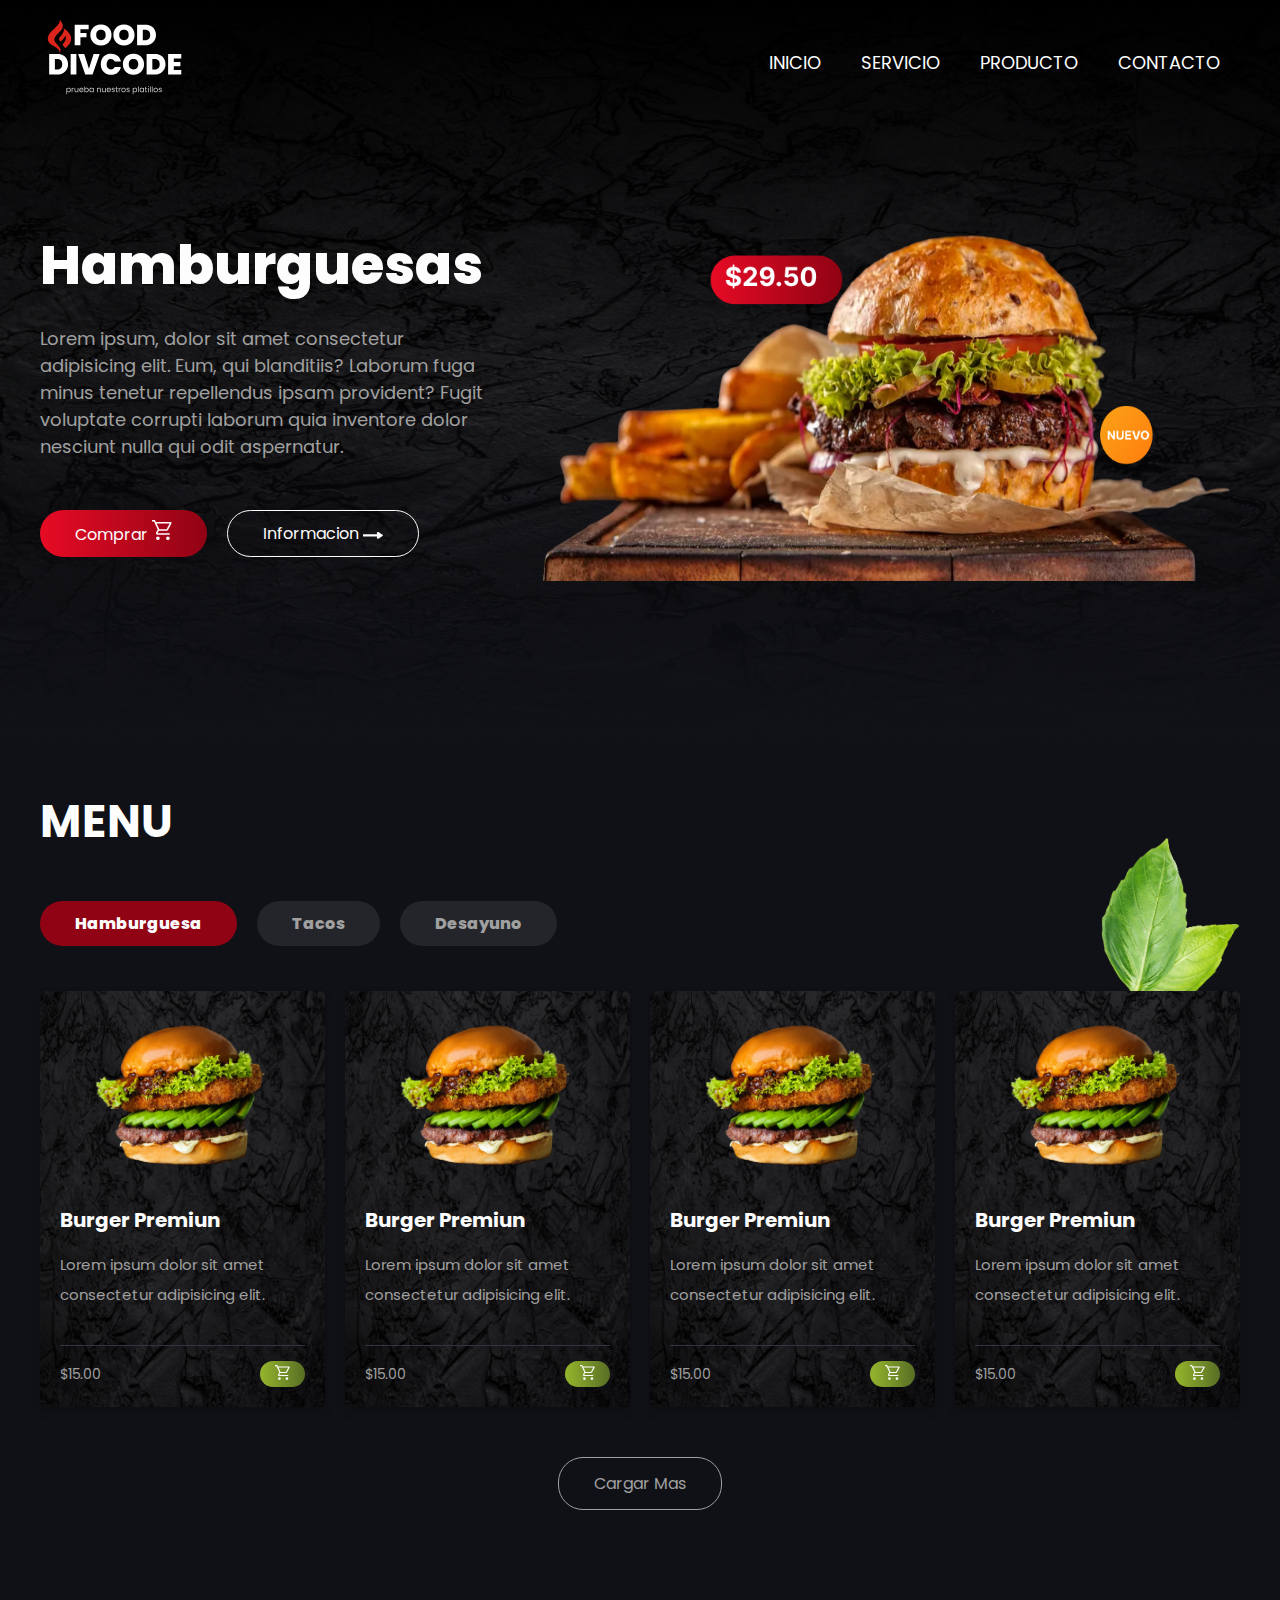
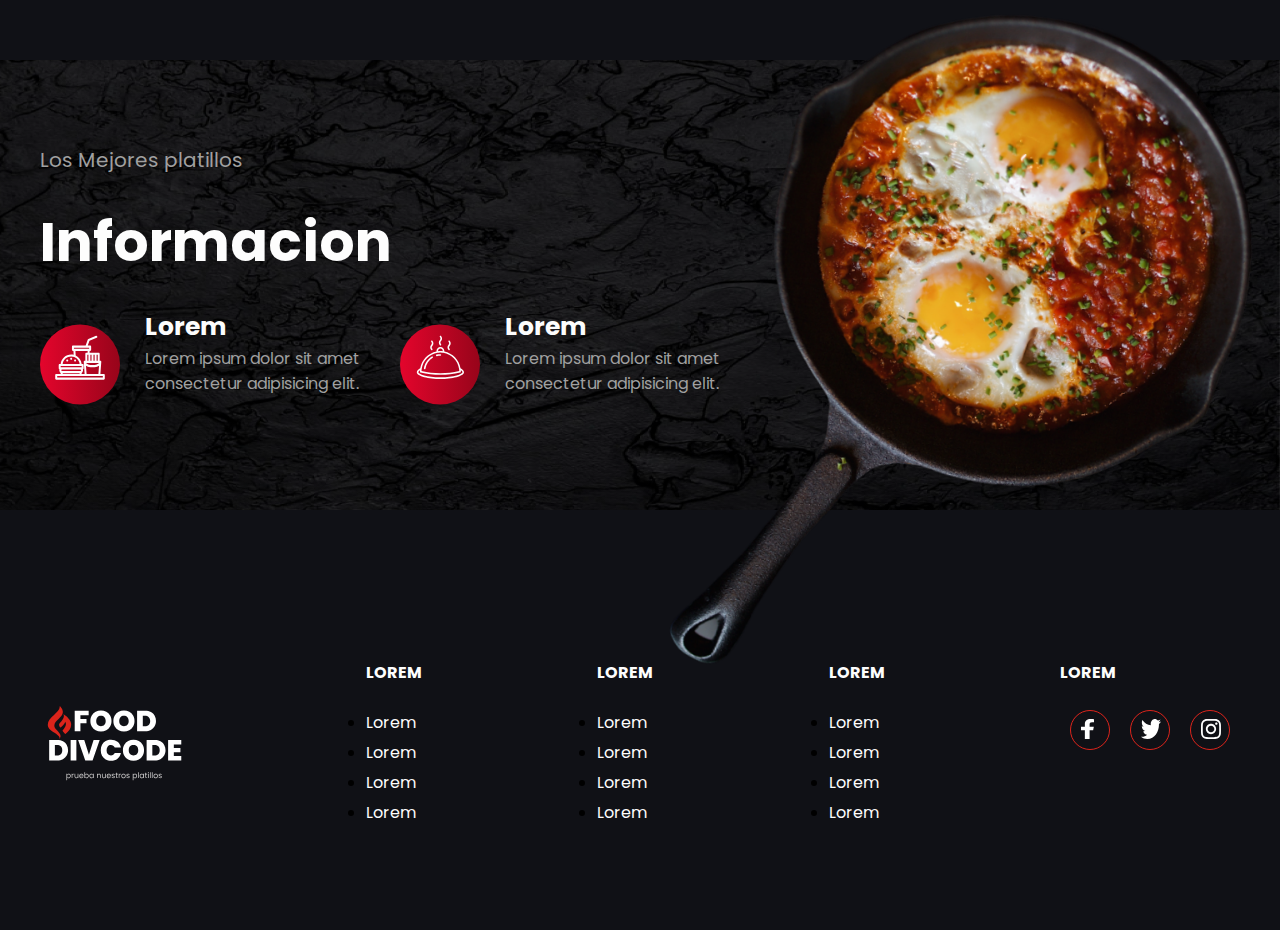
==== index.html @ dce953cc "Version Base" ====
<!DOCTYPE html>
<html lang="en">
  <head>
    <meta charset="UTF-8" />
    <meta name="viewport" content="width=device-width, initial-scale=1.0" />
    <title>Pagina de Ventas</title>
    <link rel="stylesheet" href="styles.css" />
  </head>
  <body>
    <header>
      <div class="menu container">
        <a href="#"
          ><img src="images/images/logo.svg" class="logo" calt=""
        /></a>
        <input type="checkbox" id="menu" />
        <label for="menu"
          ><img src="images/images/menu.png" class="menu-icono" alt=""
        /></label>
        <nav class="navbar">
          <ul>
            <li><a href="#"> Inicio </a></li>
            <li><a href="#"> Servicio </a></li>
            <li><a href="#"> Producto </a></li>
            <li><a href="#"> Contacto </a></li>
          </ul>
        </nav>
      </div>

      <div class="header-content container">
        <div class="header-txt">
          <h1>Hamburguesas</h1>
          <p>
            Lorem ipsum, dolor sit amet consectetur adipisicing elit. Eum, qui
            blanditiis? Laborum fuga minus tenetur repellendus ipsam provident?
            Fugit voluptate corrupti laborum quia inventore dolor nesciunt nulla
            qui odit aspernatur.
          </p>
          <div class="botones">
            <a href="#" class="btn-1"
              >Comprar <img class="icon" src="images/images/car.svg" alt="icon"
            /></a>
            <a href="#" class="btn-2">
              Informacion
              <img class="icon" src="images/images/arrow.svg" alt="icon"
            /></a>
          </div>
        </div>

        <div class="header-img">
          <img src="images/images/img-1.png" class="hamburger" alt="" />
        </div>
      </div>
    </header>

    <main class="product-menu">
      <div class="container">
        <div class="product">
          <h2 class="title">Menu</h2>
          <img class="hoja" src="images/images/hoja.png" alt="" />
        </div>

        <div class="menu-nav">
          <div id="pro1" class="tab active">Hamburguesa</div>
          <div id="pro2" class="tab">Tacos</div>
          <div id="pro3" class="tab">Desayuno</div>
        </div>

        <div class="pro1 tab-content">
          <div class="box-container-1">
            <div class="box-1">
              <div class="image">
                <img src="images/images/hambuerger.png" alt="" />
              </div>
              <div class="content">
                <h3>Burger Premiun</h3>
                <p>Lorem ipsum dolor sit amet consectetur adipisicing elit.</p>
                <div class="icons">
                  <span class="price">$15.00</span>
                  <span class="buy"
                    ><img src="images/images/car.svg" alt=""
                  /></span>
                </div>
              </div>
            </div>

            <div class="box-1">
              <div class="image">
                <img src="images/images/hambuerger.png" alt="" />
              </div>
              <div class="content">
                <h3>Burger Premiun</h3>
                <p>Lorem ipsum dolor sit amet consectetur adipisicing elit.</p>
                <div class="icons">
                  <span class="price">$15.00</span>
                  <span class="buy"
                    ><img src="images/images/car.svg" alt=""
                  /></span>
                </div>
              </div>
            </div>

            <div class="box-1">
              <div class="image">
                <img src="images/images/hambuerger.png" alt="" />
              </div>
              <div class="content">
                <h3>Burger Premiun</h3>
                <p>Lorem ipsum dolor sit amet consectetur adipisicing elit.</p>
                <div class="icons">
                  <span class="price">$15.00</span>
                  <span class="buy"
                    ><img src="images/images/car.svg" alt=""
                  /></span>
                </div>
              </div>
            </div>

            <div class="box-1">
              <div class="image">
                <img src="images/images/hambuerger.png" alt="" />
              </div>
              <div class="content">
                <h3>Burger Premiun</h3>
                <p>Lorem ipsum dolor sit amet consectetur adipisicing elit.</p>
                <div class="icons">
                  <span class="price">$15.00</span>
                  <span class="buy"
                    ><img src="images/images/car.svg" alt=""
                  /></span>
                </div>
              </div>
            </div>

            <div class="box-1">
              <div class="image">
                <img src="images/images/hambuerger.png" alt="" />
              </div>
              <div class="content">
                <h3>Burger Premiun</h3>
                <p>Lorem ipsum dolor sit amet consectetur adipisicing elit.</p>
                <div class="icons">
                  <span class="price">$15.00</span>
                  <span class="buy"
                    ><img src="images/images/car.svg" alt=""
                  /></span>
                </div>
              </div>
            </div>

            <div class="box-1">
              <div class="image">
                <img src="images/images/hambuerger.png" alt="" />
              </div>
              <div class="content">
                <h3>Burger Premiun</h3>
                <p>Lorem ipsum dolor sit amet consectetur adipisicing elit.</p>
                <div class="icons">
                  <span class="price">$15.00</span>
                  <span class="buy"
                    ><img src="images/images/car.svg" alt=""
                  /></span>
                </div>
              </div>
            </div>

            <div class="box-1">
              <div class="image">
                <img src="images/images/hambuerger.png" alt="" />
              </div>
              <div class="content">
                <h3>Burger Premiun</h3>
                <p>Lorem ipsum dolor sit amet consectetur adipisicing elit.</p>
                <div class="icons">
                  <span class="price">$15.00</span>
                  <span class="buy"
                    ><img src="images/images/car.svg" alt=""
                  /></span>
                </div>
              </div>
            </div>

            <div class="box-1">
              <div class="image">
                <img src="images/images/hambuerger.png" alt="" />
              </div>
              <div class="content">
                <h3>Burger Premiun</h3>
                <p>Lorem ipsum dolor sit amet consectetur adipisicing elit.</p>
                <div class="icons">
                  <span class="price">$15.00</span>
                  <span class="buy"
                    ><img src="images/images/car.svg" alt=""
                  /></span>
                </div>
              </div>
            </div>

            <div class="box-1">
              <div class="image">
                <img src="images/images/hambuerger.png" alt="" />
              </div>
              <div class="content">
                <h3>Burger Premiun</h3>
                <p>Lorem ipsum dolor sit amet consectetur adipisicing elit.</p>
                <div class="icons">
                  <span class="price">$15.00</span>
                  <span class="buy"
                    ><img src="images/images/car.svg" alt=""
                  /></span>
                </div>
              </div>
            </div>
          </div>

          <center>
            <div class="load-more" id="load-more-1">Cargar Mas</div>
          </center>
        </div>

        <div class="pro2 tab-content">
          <div class="box-container-2">
            <div class="box-2">
              <div class="image">
                <img src="images/images/hambuerger1.png" alt="" />
              </div>
              <div class="content">
                <h3>Burger</h3>
                <p>Lorem ipsum dolor sit amet consectetur adipisicing elit.</p>
                <div class="icons">
                  <span class="price">$15.00</span>
                  <span class="buy"
                    ><img src="images/images/car.svg" alt=""
                  /></span>
                </div>
              </div>
            </div>

            <div class="box-2">
              <div class="image">
                <img src="images/images/hambuerger1.png" alt="" />
              </div>
              <div class="content">
                <h3>Burger</h3>
                <p>Lorem ipsum dolor sit amet consectetur adipisicing elit.</p>
                <div class="icons">
                  <span class="price">$15.00</span>
                  <span class="buy"
                    ><img src="images/images/car.svg" alt=""
                  /></span>
                </div>
              </div>
            </div>

            <div class="box-2">
              <div class="image">
                <img src="images/images/hambuerger1.png" alt="" />
              </div>
              <div class="content">
                <h3>Burger</h3>
                <p>Lorem ipsum dolor sit amet consectetur adipisicing elit.</p>
                <div class="icons">
                  <span class="price">$15.00</span>
                  <span class="buy"
                    ><img src="images/images/car.svg" alt=""
                  /></span>
                </div>
              </div>
            </div>

            <div class="box-2">
              <div class="image">
                <img src="images/images/hambuerger1.png" alt="" />
              </div>
              <div class="content">
                <h3>Burger</h3>
                <p>Lorem ipsum dolor sit amet consectetur adipisicing elit.</p>
                <div class="icons">
                  <span class="price">$15.00</span>
                  <span class="buy"
                    ><img src="images/images/car.svg" alt=""
                  /></span>
                </div>
              </div>
            </div>

            <div class="box-2">
              <div class="image">
                <img src="images/images/hambuerger1.png" alt="" />
              </div>
              <div class="content">
                <h3>Burger</h3>
                <p>Lorem ipsum dolor sit amet consectetur adipisicing elit.</p>
                <div class="icons">
                  <span class="price">$15.00</span>
                  <span class="buy"
                    ><img src="images/images/car.svg" alt=""
                  /></span>
                </div>
              </div>
            </div>

            <div class="box-2">
              <div class="image">
                <img src="images/images/hambuerger1.png" alt="" />
              </div>
              <div class="content">
                <h3>Burger</h3>
                <p>Lorem ipsum dolor sit amet consectetur adipisicing elit.</p>
                <div class="icons">
                  <span class="price">$15.00</span>
                  <span class="buy"
                    ><img src="images/images/car.svg" alt=""
                  /></span>
                </div>
              </div>
            </div>

            <div class="box-2">
              <div class="image">
                <img src="images/images/hambuerger1.png" alt="" />
              </div>
              <div class="content">
                <h3>Burger</h3>
                <p>Lorem ipsum dolor sit amet consectetur adipisicing elit.</p>
                <div class="icons">
                  <span class="price">$15.00</span>
                  <span class="buy"
                    ><img src="images/images/car.svg" alt=""
                  /></span>
                </div>
              </div>
            </div>

            <div class="box-2">
              <div class="image">
                <img src="images/images/hambuerger1.png" alt="" />
              </div>
              <div class="content">
                <h3>Burger</h3>
                <p>Lorem ipsum dolor sit amet consectetur adipisicing elit.</p>
                <div class="icons">
                  <span class="price">$15.00</span>
                  <span class="buy"
                    ><img src="images/images/car.svg" alt=""
                  /></span>
                </div>
              </div>
            </div>

            <div class="box-2">
              <div class="image">
                <img src="images/images/hambuerger1.png" alt="" />
              </div>
              <div class="content">
                <h3>Burger</h3>
                <p>Lorem ipsum dolor sit amet consectetur adipisicing elit.</p>
                <div class="icons">
                  <span class="price">$15.00</span>
                  <span class="buy"
                    ><img src="images/images/car.svg" alt=""
                  /></span>
                </div>
              </div>
            </div>
          </div>
          <center>
            <div class="load-more" id="load-more-2">Cargar Mas</div>
          </center>
        </div>

        <div class="pro3 tab-content">
          <div class="box-container-3">
            <div class="box-3">
              <div class="image">
                <img src="images/images/hamburger2.png" alt="" />
              </div>
              <div class="content">
                <h3>Burger</h3>
                <p>Lorem ipsum dolor sit amet consectetur adipisicing elit.</p>
                <div class="icons">
                  <span class="price">$15.00</span>
                  <span class="buy"
                    ><img src="images/images/car.svg" alt=""
                  /></span>
                </div>
              </div>
            </div>

            <div class="box-3">
              <div class="image">
                <img src="images/images/hamburger2.png" alt="" />
              </div>
              <div class="content">
                <h3>Burger</h3>
                <p>Lorem ipsum dolor sit amet consectetur adipisicing elit.</p>
                <div class="icons">
                  <span class="price">$15.00</span>
                  <span class="buy"
                    ><img src="images/images/car.svg" alt=""
                  /></span>
                </div>
              </div>
            </div>

            <div class="box-3">
              <div class="image">
                <img src="images/images/hamburger2.png" alt="" />
              </div>
              <div class="content">
                <h3>Burger</h3>
                <p>Lorem ipsum dolor sit amet consectetur adipisicing elit.</p>
                <div class="icons">
                  <span class="price">$15.00</span>
                  <span class="buy"
                    ><img src="images/images/car.svg" alt=""
                  /></span>
                </div>
              </div>
            </div>

            <div class="box-3">
              <div class="image">
                <img src="images/images/hamburger2.png" alt="" />
              </div>
              <div class="content">
                <h3>Burger</h3>
                <p>Lorem ipsum dolor sit amet consectetur adipisicing elit.</p>
                <div class="icons">
                  <span class="price">$15.00</span>
                  <span class="buy"
                    ><img src="images/images/car.svg" alt=""
                  /></span>
                </div>
              </div>
            </div>

            <div class="box-3">
              <div class="image">
                <img src="images/images/hamburger2.png" alt="" />
              </div>
              <div class="content">
                <h3>Burger</h3>
                <p>Lorem ipsum dolor sit amet consectetur adipisicing elit.</p>
                <div class="icons">
                  <span class="price">$15.00</span>
                  <span class="buy"
                    ><img src="images/images/car.svg" alt=""
                  /></span>
                </div>
              </div>
            </div>

            <div class="box-3">
              <div class="image">
                <img src="images/images/hamburger2.png" alt="" />
              </div>
              <div class="content">
                <h3>Burger</h3>
                <p>Lorem ipsum dolor sit amet consectetur adipisicing elit.</p>
                <div class="icons">
                  <span class="price">$15.00</span>
                  <span class="buy"
                    ><img src="images/images/car.svg" alt=""
                  /></span>
                </div>
              </div>
            </div>

            <div class="box-3">
              <div class="image">
                <img src="images/images/hamburger2.png" alt="" />
              </div>
              <div class="content">
                <h3>Burger</h3>
                <p>Lorem ipsum dolor sit amet consectetur adipisicing elit.</p>
                <div class="icons">
                  <span class="price">$15.00</span>
                  <span class="buy"
                    ><img src="images/images/car.svg" alt=""
                  /></span>
                </div>
              </div>
            </div>

            <div class="box-3">
              <div class="image">
                <img src="images/images/hamburger2.png" alt="" />
              </div>
              <div class="content">
                <h3>Burger</h3>
                <p>Lorem ipsum dolor sit amet consectetur adipisicing elit.</p>
                <div class="icons">
                  <span class="price">$15.00</span>
                  <span class="buy"
                    ><img src="images/images/car.svg" alt=""
                  /></span>
                </div>
              </div>
            </div>

            <div class="box-3">
              <div class="image">
                <img src="images/images/hamburger2.png" alt="" />
              </div>
              <div class="content">
                <h3>Burger</h3>
                <p>Lorem ipsum dolor sit amet consectetur adipisicing elit.</p>
                <div class="icons">
                  <span class="price">$15.00</span>
                  <span class="buy"
                    ><img src="images/images/car.svg" alt=""
                  /></span>
                </div>
              </div>
            </div>
          </div>
          <center>
            <div class="load-more" id="load-more-3">Cargar Mas</div>
          </center>
        </div>
      </div>
    </main>

    <section class="info">
      <div class="info-content container">
        <div class="info-txt">
          <p>Los Mejores platillos</p>
          <h2>Informacion</h2>

          <div class="info-sec">
            <div class="info-1">
              <img src="images/images/f1.svg" alt="" />
              <div class="info-2">
                <h3>Lorem</h3>
                <p>Lorem ipsum dolor sit amet consectetur adipisicing elit.</p>
              </div>
            </div>

            <div class="info-1">
              <img src="images/images/f2.svg" alt="" />
              <div class="info-2">
                <h3>Lorem</h3>
                <p>Lorem ipsum dolor sit amet consectetur adipisicing elit.</p>
              </div>
            </div>
          </div>
        </div>

        <div class="info-img">
          <img src="images/images/info.png" alt="" />
        </div>
      </div>
    </section>

    <footer class="footer container">
      <img class="logo-2" src="images/images/logo.svg" alt="" />
      <div class="links">
        <h4>lorem</h4>
        <ul>
          <li><a href="#">Lorem</a></li>
          <li><a href="#">Lorem</a></li>
          <li><a href="#">Lorem</a></li>
          <li><a href="#">Lorem</a></li>
        </ul>
      </div>
      <div class="links">
        <h4>lorem</h4>
        <ul>
          <li><a href="#">Lorem</a></li>
          <li><a href="#">Lorem</a></li>
          <li><a href="#">Lorem</a></li>
          <li><a href="#">Lorem</a></li>
        </ul>
      </div>
      <div class="links">
        <h4>lorem</h4>
        <ul>
          <li><a href="#">Lorem</a></li>
          <li><a href="#">Lorem</a></li>
          <li><a href="#">Lorem</a></li>
          <li><a href="#">Lorem</a></li>
        </ul>
      </div>
      <div class="links">
        <h4>lorem</h4>
        <div class="socials">
          <a href="#">
            <div class="social">
              <img src="images/images/s1.svg" alt="" />
            </div>
          </a>
          <a href="#">
            <div class="social">
              <img src="images/images/s2.svg" alt="" />
            </div>
          </a>
          <a href="#">
            <div class="social">
              <img src="images/images/s3.svg" alt="" />
            </div>
          </a>
        </div>
      </div>
    </footer>

    <script src="script.js"></script>
  </body>
</html>
---- styles.css ----
@import url("https://fonts.googleapis.com/css2?family=Poppins:wght@400;500;600;700;800&display=swap");

* {
  margin: 0;
  padding: 0;
  box-sizing: border-box;
  text-decoration: none;
}

body {
  font-family: "Poppins", sans-serif;
  background-color: #101116;
}

header {
  background-image: url(images/images/bg.jpg);
  background-position: center center;
  background-repeat: no-repeat;
  background-size: cover;
}

.container {
  max-width: 1200px;
  margin: 0 auto;
}
.menu {
  position: absolute;
  top: 20px;
  left: 0;
  right: 0;
  display: flex;
  align-items: center;
  justify-content: space-between;
  z-index: 1000;
}
.logo {
  width: 150px;
}
.menu .navbar ul {
  list-style: none;
}
.menu .navbar ul li {
  position: relative;
  float: left;
}
.menu .navbar ul li a {
  font-size: 18px;
  padding: 20px;
  color: #fdfdfd;
  display: block;
  text-transform: uppercase;
}
.menu .navbar ul li a:hover {
  color: #e70b25;
}
#menu {
  display: none;
}
.menu-icono {
  width: 25px;
}
.menu label {
  cursor: pointer;
  display: none;
}
.header-content {
  display: flex;
  align-items: center;
  padding: 200px 0 150px 0;
}
.header-txt {
  width: 40%;
  padding-right: 25px;
}
.header-txt h1 {
  font-size: 55px;
  line-height: 70px;
  font-weight: 800;
  color: #fdfdfd;
  margin-bottom: 25px;
}
.header-txt p {
  font-size: 18px;
  color: #a0a0a0;
}
.header-img {
  width: 60%;
}
.hamburger {
  width: 100%;
}
.botones {
  display: flex;
  margin-top: 50px;
}
.btn-1 {
  display: inline-block;
  background: linear-gradient(90deg, #e70b25 0%, #900314 100%);
  padding: 10px 35px;
  margin-right: 20px;
  color: #fdfdfd;
  border-radius: 25px;
}
.btn-2 {
  display: inline-block;
  border: 1px solid #fdfdfd;
  padding: 10px 35px;
  margin-right: 20px;
  color: #fdfdfd;
  border-radius: 25px;
}
.btn-1:hover {
  background: linear-gradient(90deg, #f3031f 0%, #bc0217 100%);
}

.btn-2:hover {
  border: 1px solid #fa0d29;
}

.icon {
  width: 20px;
}

.product-menu {
  padding: 50px 0 150px 0;
}
.title {
  color: #fdfdfd;
  font-size: 45px;
  text-transform: uppercase;
  margin-bottom: 45px;
}
.product {
  display: flex;
  position: relative;
}
.hoja {
  right: 0;
  position: absolute;
  bottom: -130px;
  width: 150px;
}
.menu-nav {
  display: flex;
  margin-bottom: 45px;
}
.tab {
  margin-right: 20px;
  text-align: center;
  padding: 10px 35px;
  border-radius: 25px;
  color: #a0a0a0;
  font-size: 16px;
  font-weight: 800;
  background-color: #24252a;
  cursor: pointer;
}
.tab.active {
  background: linear-gradient(90deg, #e70b25, 0%, #900314 100%);
  color: #fdfdfd;
}
.tab.active::after {
  content: "";
  position: absolute;
  width: 100%;
}
.tab-content {
  display: none;
}
.tab-content.visible {
  display: initial;
}
.box-container-1,
.box-container-2,
.box-container-3 {
  display: grid;
  grid-template-columns: repeat(auto-fit, minmax(250px, 1fr));
  gap: 20px;
}
.box-1,
.box-2,
.box-3 {
  background-image: url(images/images/bg-p.jpg);
  background-position: center center;
  background-repeat: no-repeat;
  background-size: cover;
  padding: 20px;
  border-radius: 5px;
  z-index: 1000;
  box-shadow: 0 5px 10px rgba(0, 0, 0, 0.2);
  display: none;
}

.box-1:nth-child(1),
.box-1:nth-child(2),
.box-1:nth-child(3),
.box-1:nth-child(4) {
  display: inline-block;
}
.box-2:nth-child(1),
.box-2:nth-child(2),
.box-2:nth-child(3),
.box-2:nth-child(4) {
  display: inline-block;
}
.box-3:nth-child(1),
.box-3:nth-child(2),
.box-3:nth-child(3),
.box-3:nth-child(4) {
  display: inline-block;
}
.image {
  margin-bottom: 20px;
  text-align: center;
}
.image img {
  width: 180px;
}
.content h3 {
  font-size: 20px;
  color: #fdfdfd;
}
.content p {
  font-size: 15px;
  color: #a0a0a0;
  line-height: 2;
  font-size: 15px;
  padding: 15px 0;
}
.btn {
  display: inline-block;
  padding: 10px 30px;
  border: 1px solid #334;
  color: #334;
  font-size: 16px;
}
.btn:hover {
  background-color: rgb(220, 20, 60);
  border-color: rgb(220, 20, 60);
  color: #fdfdfd;
}
.icons {
  display: flex;
  align-items: center;
  justify-content: space-between;
  margin-top: 20px;
  padding-top: 15px;
  border-top: 1px solid #334;
}
.price {
  font-size: 14px;
  color: #a0a0a0;
}
.buy {
  padding: 1px 15px 0px 15px;
  border-radius: 15px;
  background: linear-gradient(90deg, #95b52c 0%, #586e25 100%);
}
.buy img {
  width: 15px;
}
.load-more {
  margin-top: 50px;
  display: inline-block;
  padding: 13px 35px;
  border-radius: 25px;
  border: 1px solid #a0a0a0;
  color: #a0a0a0;
  font-size: 16px;
  cursor: pointer;
}
.load-more:hover {
  background: linear-gradient(90deg, #e70b25 0%, #900314 100%);
  border-color: rgb(220, 20, 60);
  color: white;
}
.info {
  background-image: linear-gradient(rgb(0, 0, 0, 0.5), rgb(0, 0, 0, 0.5)),
    url(images/images/bg-info.jpg);
  background-position: center center;
  background-repeat: no-repeat;
  background-size: cover;
  height: 50vh;
}
.info-content {
  display: flex;
  position: relative;
}
.info-txt {
  width: 60%;
  margin-top: 85px;
}
.info-txt h2 {
  color: #fdfdfd;
  font-size: 55px;
  margin-bottom: 25px;
}
.info-txt p {
  font-size: 20px;
  color: #a0a0a0;
  margin-bottom: 25px;
}
.info-sec {
  display: flex;
}
.info-1 {
  display: flex;
}
.info-1 img {
  width: 80px;
}
.info-2{
  margin-left: 25px;
}
.info-2 h3 {
  color: #fdfdfd;
  font-size: 25px;
}
.info-2 p {
  color: #a0a0a0;
  font-size: 16px;
}
.info-img {
  position: absolute;
  right: -55px;
  top: -103px;
}
.info-img img {
  width: 650px;
}

.footer {
  padding: 150px 0 100px 0;
  display: flex;
  justify-content: space-between;
}

.logo-2 {
  width: 150px;
}

.links h4 {
  color: #fdfdfd;
  margin-bottom: 25px;
  text-transform: uppercase;
}
.links ul li a {
  color: #fdfdfd;
  font-size: 16px;
  margin-bottom: 5px;
  display: inline-block;
}
.socials {
  display: flex;
}
.social {
  margin: 0 10px;
  height: 40px;
  width: 40px;
  border: 1px solid #dd241b;
  border-radius: 50%;
}
.social:hover {
  background-color: darkred;
}
.social img {
  margin: 8px 0 0 10px;
}

@media (max-width: 991px) {
  .menu {
    padding: 20px;
  }
  .menu label {
    display: initial;
  }
  .menu .navbar {
    position: absolute;
    top: 100%;
    left: 0;
    right: 0;
    background-color: #f61706;
    display: none;
  }
  .menu .navbar ul li {
    width: 100%;
  }
  .menu .navbar ul li a:hover {
    color: #a0a0a0;
  }
  #menu:checked ~ .navbar {
    display: initial;
  }
  .header-content {
    flex-direction: column;
    padding: 180px 30px 30px 30px;
  }
  .header-txt {
    width: 100%;
    padding: 0;
    text-align: center;
  }
  .header-txt h1 {
    font-size: 40px;
  }
  .botones {
    flex-direction: column;
    align-items: center;
  }
  .btn-1 {
    margin: 0 0 20px 0;
  }
  .btn-2 {
    margin: 0 0 20px 0;
  }

  .header-img {
    width: 100%;
    margin-top: 45px;
  }
  .product-menu {
    padding: 30px;
  }
  .title {
    margin-bottom: 20px;
  }
  .hoja {
    display: none;
  }
  .menu-nav {
    flex-direction: column;
    align-items: center;
  }
  .tab {
    margin-bottom: 25px;
  }
  .box-container {
    grid-template-columns: 1fr;
  }
  .box .image {
    height: 200px;
  }
  .info {
    padding: 30px;
    height: 80vh;
  }
  .info-txt h2 {
    font-size: 40px;
  }
  .info-content {
    flex-direction: column;
    align-items: center;
    text-align: center;
  }
  .info-txt {
    width: 100%;
    margin-top: 0px;
  }
  .info-txt p {
    margin-bottom: 5px;
  }
  .info-sec {
    flex-direction: column;
    padding: 0px 35px;
  }
  .info-1 {
    flex-direction: column;
    align-items: center;
    padding-top: 15px;
  }
  .info-2 {
    margin-top: 10px;
    margin-left: 0;
  }
  .info-img img {
    display: none;
  }
  .socials{
    justify-content: center;
  }
  .social img {
    margin: 8px 0 0 0;
  }
  .footer {
    padding: 30px;
    flex-direction: column;
    align-items: center;
    text-align: center;
  }

  .links h4 {
    margin: 25px 0 10px 0;
  }
}
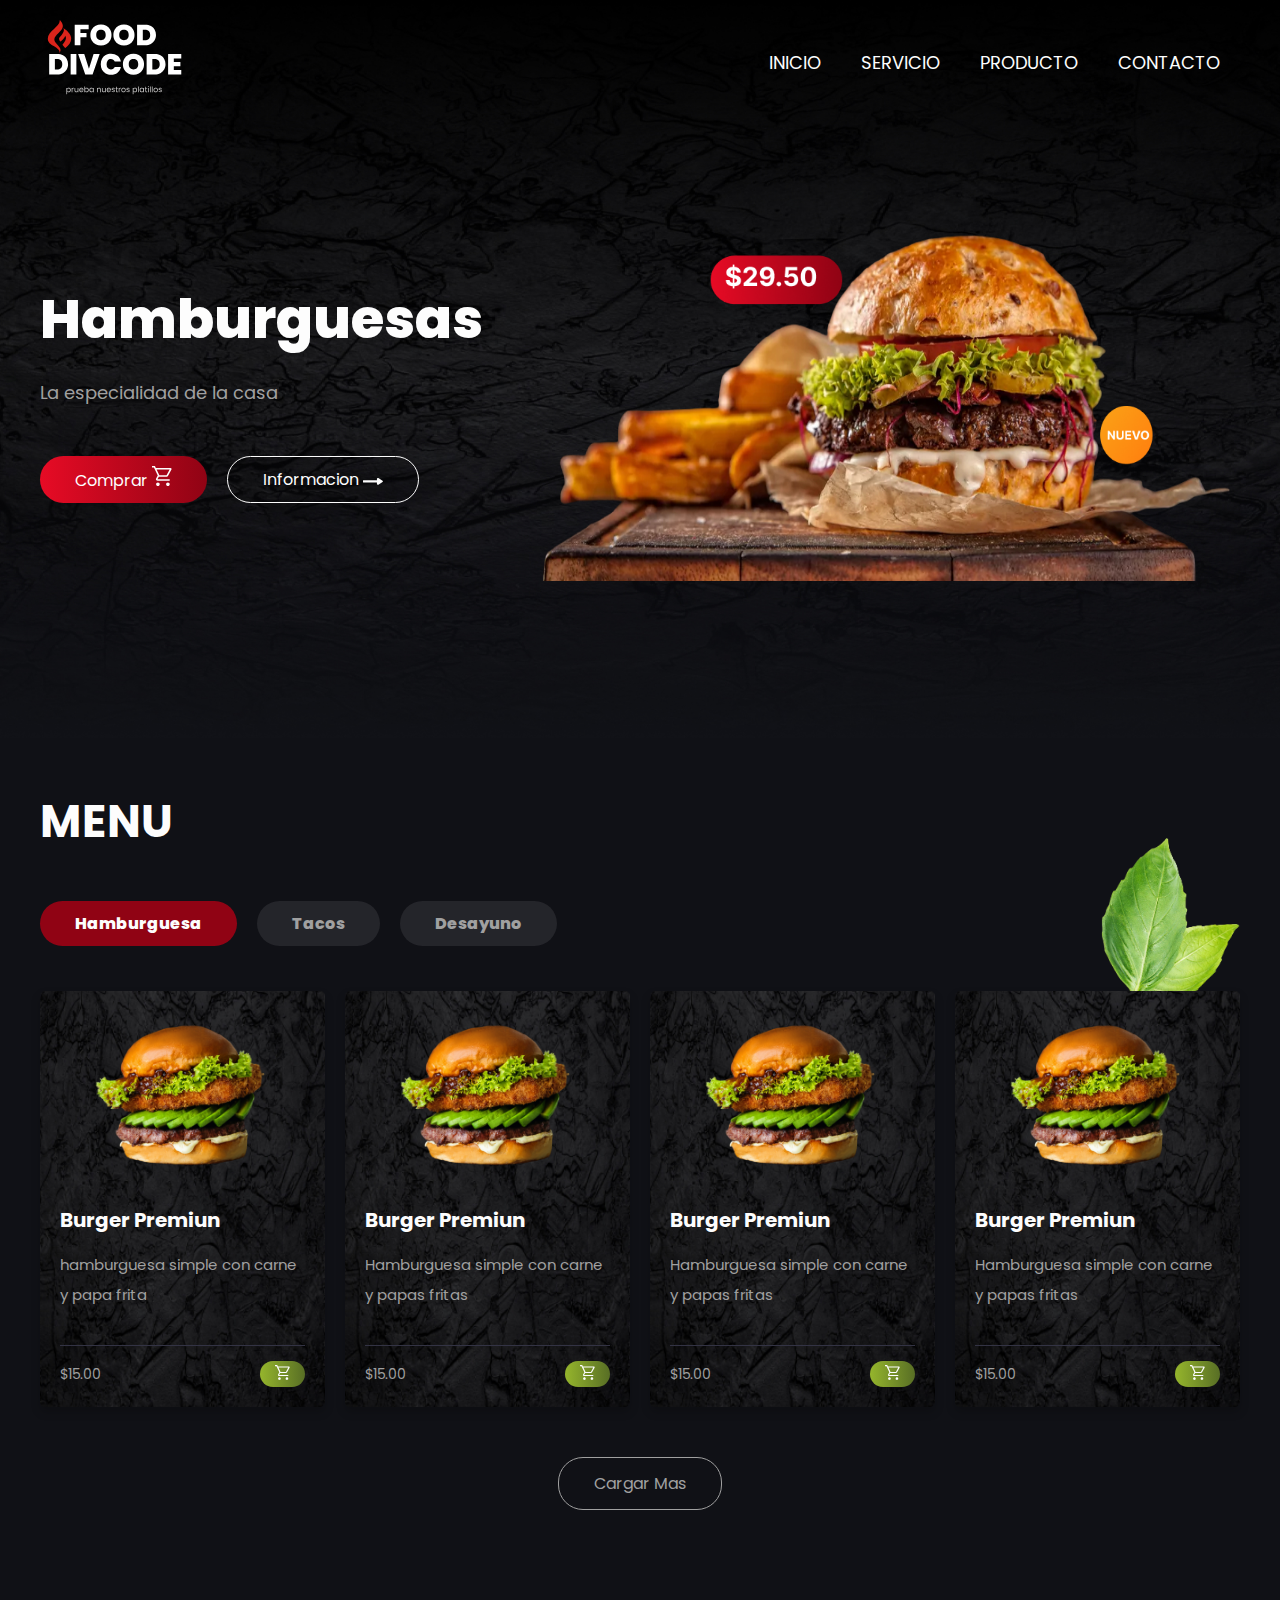
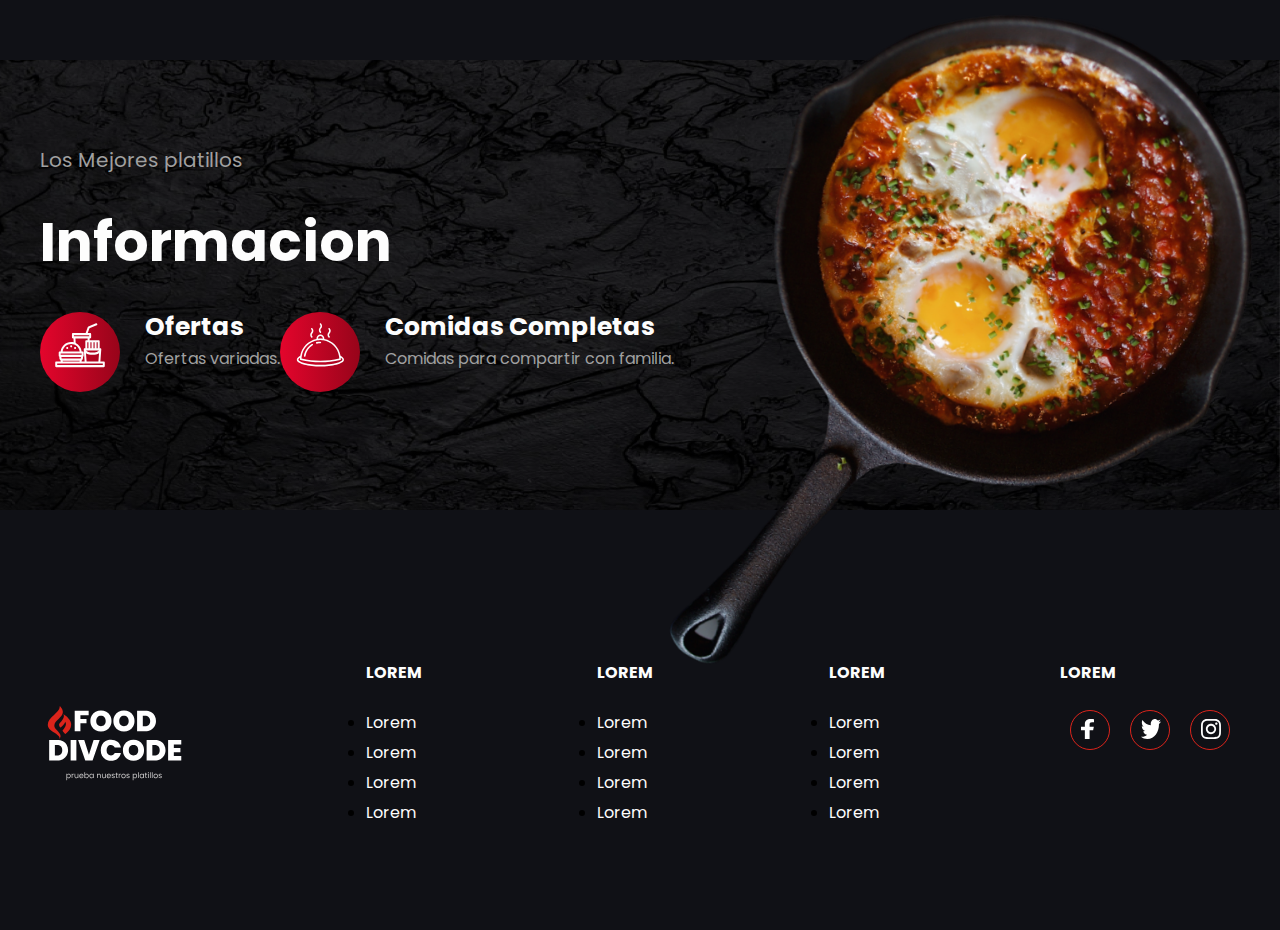
==== commit 99f5256a: "Update index.html" ====
--- a/index.html
+++ b/index.html
@@ -29,12 +29,7 @@
       <div class="header-content container">
         <div class="header-txt">
           <h1>Hamburguesas</h1>
-          <p>
-            Lorem ipsum, dolor sit amet consectetur adipisicing elit. Eum, qui
-            blanditiis? Laborum fuga minus tenetur repellendus ipsam provident?
-            Fugit voluptate corrupti laborum quia inventore dolor nesciunt nulla
-            qui odit aspernatur.
-          </p>
+          <p>La especialidad de la casa</p>
           <div class="botones">
             <a href="#" class="btn-1"
               >Comprar <img class="icon" src="images/images/car.svg" alt="icon"
@@ -73,135 +68,135 @@
               </div>
               <div class="content">
                 <h3>Burger Premiun</h3>
-                <p>Lorem ipsum dolor sit amet consectetur adipisicing elit.</p>
-                <div class="icons">
-                  <span class="price">$15.00</span>
-                  <span class="buy"
-                    ><img src="images/images/car.svg" alt=""
-                  /></span>
-                </div>
-              </div>
-            </div>
-
-            <div class="box-1">
-              <div class="image">
-                <img src="images/images/hambuerger.png" alt="" />
-              </div>
-              <div class="content">
-                <h3>Burger Premiun</h3>
-                <p>Lorem ipsum dolor sit amet consectetur adipisicing elit.</p>
-                <div class="icons">
-                  <span class="price">$15.00</span>
-                  <span class="buy"
-                    ><img src="images/images/car.svg" alt=""
-                  /></span>
-                </div>
-              </div>
-            </div>
-
-            <div class="box-1">
-              <div class="image">
-                <img src="images/images/hambuerger.png" alt="" />
-              </div>
-              <div class="content">
-                <h3>Burger Premiun</h3>
-                <p>Lorem ipsum dolor sit amet consectetur adipisicing elit.</p>
-                <div class="icons">
-                  <span class="price">$15.00</span>
-                  <span class="buy"
-                    ><img src="images/images/car.svg" alt=""
-                  /></span>
-                </div>
-              </div>
-            </div>
-
-            <div class="box-1">
-              <div class="image">
-                <img src="images/images/hambuerger.png" alt="" />
-              </div>
-              <div class="content">
-                <h3>Burger Premiun</h3>
-                <p>Lorem ipsum dolor sit amet consectetur adipisicing elit.</p>
-                <div class="icons">
-                  <span class="price">$15.00</span>
-                  <span class="buy"
-                    ><img src="images/images/car.svg" alt=""
-                  /></span>
-                </div>
-              </div>
-            </div>
-
-            <div class="box-1">
-              <div class="image">
-                <img src="images/images/hambuerger.png" alt="" />
-              </div>
-              <div class="content">
-                <h3>Burger Premiun</h3>
-                <p>Lorem ipsum dolor sit amet consectetur adipisicing elit.</p>
-                <div class="icons">
-                  <span class="price">$15.00</span>
-                  <span class="buy"
-                    ><img src="images/images/car.svg" alt=""
-                  /></span>
-                </div>
-              </div>
-            </div>
-
-            <div class="box-1">
-              <div class="image">
-                <img src="images/images/hambuerger.png" alt="" />
-              </div>
-              <div class="content">
-                <h3>Burger Premiun</h3>
-                <p>Lorem ipsum dolor sit amet consectetur adipisicing elit.</p>
-                <div class="icons">
-                  <span class="price">$15.00</span>
-                  <span class="buy"
-                    ><img src="images/images/car.svg" alt=""
-                  /></span>
-                </div>
-              </div>
-            </div>
-
-            <div class="box-1">
-              <div class="image">
-                <img src="images/images/hambuerger.png" alt="" />
-              </div>
-              <div class="content">
-                <h3>Burger Premiun</h3>
-                <p>Lorem ipsum dolor sit amet consectetur adipisicing elit.</p>
-                <div class="icons">
-                  <span class="price">$15.00</span>
-                  <span class="buy"
-                    ><img src="images/images/car.svg" alt=""
-                  /></span>
-                </div>
-              </div>
-            </div>
-
-            <div class="box-1">
-              <div class="image">
-                <img src="images/images/hambuerger.png" alt="" />
-              </div>
-              <div class="content">
-                <h3>Burger Premiun</h3>
-                <p>Lorem ipsum dolor sit amet consectetur adipisicing elit.</p>
-                <div class="icons">
-                  <span class="price">$15.00</span>
-                  <span class="buy"
-                    ><img src="images/images/car.svg" alt=""
-                  /></span>
-                </div>
-              </div>
-            </div>
-
-            <div class="box-1">
-              <div class="image">
-                <img src="images/images/hambuerger.png" alt="" />
-              </div>
-              <div class="content">
-                <h3>Burger Premiun</h3>
-                <p>Lorem ipsum dolor sit amet consectetur adipisicing elit.</p>
+                <p>hamburguesa simple con carne y papa frita</p>
+                <div class="icons">
+                  <span class="price">$15.00</span>
+                  <span class="buy"
+                    ><img src="images/images/car.svg" alt=""
+                  /></span>
+                </div>
+              </div>
+            </div>
+
+            <div class="box-1">
+              <div class="image">
+                <img src="images/images/hambuerger.png" alt="" />
+              </div>
+              <div class="content">
+                <h3>Burger Premiun</h3>
+                <p>Hamburguesa simple con carne y papas fritas</p>
+                <div class="icons">
+                  <span class="price">$15.00</span>
+                  <span class="buy"
+                    ><img src="images/images/car.svg" alt=""
+                  /></span>
+                </div>
+              </div>
+            </div>
+
+            <div class="box-1">
+              <div class="image">
+                <img src="images/images/hambuerger.png" alt="" />
+              </div>
+              <div class="content">
+                <h3>Burger Premiun</h3>
+                <p>Hamburguesa simple con carne y papas fritas</p>
+                <div class="icons">
+                  <span class="price">$15.00</span>
+                  <span class="buy"
+                    ><img src="images/images/car.svg" alt=""
+                  /></span>
+                </div>
+              </div>
+            </div>
+
+            <div class="box-1">
+              <div class="image">
+                <img src="images/images/hambuerger.png" alt="" />
+              </div>
+              <div class="content">
+                <h3>Burger Premiun</h3>
+                <p>Hamburguesa simple con carne y papas fritas</p>
+                <div class="icons">
+                  <span class="price">$15.00</span>
+                  <span class="buy"
+                    ><img src="images/images/car.svg" alt=""
+                  /></span>
+                </div>
+              </div>
+            </div>
+
+            <div class="box-1">
+              <div class="image">
+                <img src="images/images/hambuerger.png" alt="" />
+              </div>
+              <div class="content">
+                <h3>Burger Premiun</h3>
+                <p>Hamburguesa simple con carne y papas fritas</p>
+                <div class="icons">
+                  <span class="price">$15.00</span>
+                  <span class="buy"
+                    ><img src="images/images/car.svg" alt=""
+                  /></span>
+                </div>
+              </div>
+            </div>
+
+            <div class="box-1">
+              <div class="image">
+                <img src="images/images/hambuerger.png" alt="" />
+              </div>
+              <div class="content">
+                <h3>Burger Premiun</h3>
+                <p>Hamburguesa simple con carne y papas fritas</p>
+                <div class="icons">
+                  <span class="price">$15.00</span>
+                  <span class="buy"
+                    ><img src="images/images/car.svg" alt=""
+                  /></span>
+                </div>
+              </div>
+            </div>
+
+            <div class="box-1">
+              <div class="image">
+                <img src="images/images/hambuerger.png" alt="" />
+              </div>
+              <div class="content">
+                <h3>Burger Premiun</h3>
+                <p>Hamburguesa simple con carne y papas fritas</p>
+                <div class="icons">
+                  <span class="price">$15.00</span>
+                  <span class="buy"
+                    ><img src="images/images/car.svg" alt=""
+                  /></span>
+                </div>
+              </div>
+            </div>
+
+            <div class="box-1">
+              <div class="image">
+                <img src="images/images/hambuerger.png" alt="" />
+              </div>
+              <div class="content">
+                <h3>Burger Premiun</h3>
+                <p>Hamburguesa simple con carne y papas fritas</p>
+                <div class="icons">
+                  <span class="price">$15.00</span>
+                  <span class="buy"
+                    ><img src="images/images/car.svg" alt=""
+                  /></span>
+                </div>
+              </div>
+            </div>
+
+            <div class="box-1">
+              <div class="image">
+                <img src="images/images/hambuerger.png" alt="" />
+              </div>
+              <div class="content">
+                <h3>Burger Premiun</h3>
+                <p>Hamburguesa simple con carne y papas fritas</p>
                 <div class="icons">
                   <span class="price">$15.00</span>
                   <span class="buy"
@@ -225,135 +220,135 @@
               </div>
               <div class="content">
                 <h3>Burger</h3>
-                <p>Lorem ipsum dolor sit amet consectetur adipisicing elit.</p>
-                <div class="icons">
-                  <span class="price">$15.00</span>
-                  <span class="buy"
-                    ><img src="images/images/car.svg" alt=""
-                  /></span>
-                </div>
-              </div>
-            </div>
-
-            <div class="box-2">
-              <div class="image">
-                <img src="images/images/hambuerger1.png" alt="" />
-              </div>
-              <div class="content">
-                <h3>Burger</h3>
-                <p>Lorem ipsum dolor sit amet consectetur adipisicing elit.</p>
-                <div class="icons">
-                  <span class="price">$15.00</span>
-                  <span class="buy"
-                    ><img src="images/images/car.svg" alt=""
-                  /></span>
-                </div>
-              </div>
-            </div>
-
-            <div class="box-2">
-              <div class="image">
-                <img src="images/images/hambuerger1.png" alt="" />
-              </div>
-              <div class="content">
-                <h3>Burger</h3>
-                <p>Lorem ipsum dolor sit amet consectetur adipisicing elit.</p>
-                <div class="icons">
-                  <span class="price">$15.00</span>
-                  <span class="buy"
-                    ><img src="images/images/car.svg" alt=""
-                  /></span>
-                </div>
-              </div>
-            </div>
-
-            <div class="box-2">
-              <div class="image">
-                <img src="images/images/hambuerger1.png" alt="" />
-              </div>
-              <div class="content">
-                <h3>Burger</h3>
-                <p>Lorem ipsum dolor sit amet consectetur adipisicing elit.</p>
-                <div class="icons">
-                  <span class="price">$15.00</span>
-                  <span class="buy"
-                    ><img src="images/images/car.svg" alt=""
-                  /></span>
-                </div>
-              </div>
-            </div>
-
-            <div class="box-2">
-              <div class="image">
-                <img src="images/images/hambuerger1.png" alt="" />
-              </div>
-              <div class="content">
-                <h3>Burger</h3>
-                <p>Lorem ipsum dolor sit amet consectetur adipisicing elit.</p>
-                <div class="icons">
-                  <span class="price">$15.00</span>
-                  <span class="buy"
-                    ><img src="images/images/car.svg" alt=""
-                  /></span>
-                </div>
-              </div>
-            </div>
-
-            <div class="box-2">
-              <div class="image">
-                <img src="images/images/hambuerger1.png" alt="" />
-              </div>
-              <div class="content">
-                <h3>Burger</h3>
-                <p>Lorem ipsum dolor sit amet consectetur adipisicing elit.</p>
-                <div class="icons">
-                  <span class="price">$15.00</span>
-                  <span class="buy"
-                    ><img src="images/images/car.svg" alt=""
-                  /></span>
-                </div>
-              </div>
-            </div>
-
-            <div class="box-2">
-              <div class="image">
-                <img src="images/images/hambuerger1.png" alt="" />
-              </div>
-              <div class="content">
-                <h3>Burger</h3>
-                <p>Lorem ipsum dolor sit amet consectetur adipisicing elit.</p>
-                <div class="icons">
-                  <span class="price">$15.00</span>
-                  <span class="buy"
-                    ><img src="images/images/car.svg" alt=""
-                  /></span>
-                </div>
-              </div>
-            </div>
-
-            <div class="box-2">
-              <div class="image">
-                <img src="images/images/hambuerger1.png" alt="" />
-              </div>
-              <div class="content">
-                <h3>Burger</h3>
-                <p>Lorem ipsum dolor sit amet consectetur adipisicing elit.</p>
-                <div class="icons">
-                  <span class="price">$15.00</span>
-                  <span class="buy"
-                    ><img src="images/images/car.svg" alt=""
-                  /></span>
-                </div>
-              </div>
-            </div>
-
-            <div class="box-2">
-              <div class="image">
-                <img src="images/images/hambuerger1.png" alt="" />
-              </div>
-              <div class="content">
-                <h3>Burger</h3>
-                <p>Lorem ipsum dolor sit amet consectetur adipisicing elit.</p>
+                <p>Hamburguesa simple con carne y papas fritas</p>
+                <div class="icons">
+                  <span class="price">$15.00</span>
+                  <span class="buy"
+                    ><img src="images/images/car.svg" alt=""
+                  /></span>
+                </div>
+              </div>
+            </div>
+
+            <div class="box-2">
+              <div class="image">
+                <img src="images/images/hambuerger1.png" alt="" />
+              </div>
+              <div class="content">
+                <h3>Burger</h3>
+                <p>Hamburguesa simple con carne y papas fritas</p>
+                <div class="icons">
+                  <span class="price">$15.00</span>
+                  <span class="buy"
+                    ><img src="images/images/car.svg" alt=""
+                  /></span>
+                </div>
+              </div>
+            </div>
+
+            <div class="box-2">
+              <div class="image">
+                <img src="images/images/hambuerger1.png" alt="" />
+              </div>
+              <div class="content">
+                <h3>Burger</h3>
+                <p>Hamburguesa simple con carne y papas fritas</p>
+                <div class="icons">
+                  <span class="price">$15.00</span>
+                  <span class="buy"
+                    ><img src="images/images/car.svg" alt=""
+                  /></span>
+                </div>
+              </div>
+            </div>
+
+            <div class="box-2">
+              <div class="image">
+                <img src="images/images/hambuerger1.png" alt="" />
+              </div>
+              <div class="content">
+                <h3>Burger</h3>
+                <p>Hamburguesa simple con carne y papas fritas</p>
+                <div class="icons">
+                  <span class="price">$15.00</span>
+                  <span class="buy"
+                    ><img src="images/images/car.svg" alt=""
+                  /></span>
+                </div>
+              </div>
+            </div>
+
+            <div class="box-2">
+              <div class="image">
+                <img src="images/images/hambuerger1.png" alt="" />
+              </div>
+              <div class="content">
+                <h3>Burger</h3>
+                <p>Hamburguesa simple con carne y papas fritas</p>
+                <div class="icons">
+                  <span class="price">$15.00</span>
+                  <span class="buy"
+                    ><img src="images/images/car.svg" alt=""
+                  /></span>
+                </div>
+              </div>
+            </div>
+
+            <div class="box-2">
+              <div class="image">
+                <img src="images/images/hambuerger1.png" alt="" />
+              </div>
+              <div class="content">
+                <h3>Burger</h3>
+                <p>Hamburguesa simple con carne y papas fritas</p>
+                <div class="icons">
+                  <span class="price">$15.00</span>
+                  <span class="buy"
+                    ><img src="images/images/car.svg" alt=""
+                  /></span>
+                </div>
+              </div>
+            </div>
+
+            <div class="box-2">
+              <div class="image">
+                <img src="images/images/hambuerger1.png" alt="" />
+              </div>
+              <div class="content">
+                <h3>Burger</h3>
+                <p>Hamburguesa simple con carne y papas fritas</p>
+                <div class="icons">
+                  <span class="price">$15.00</span>
+                  <span class="buy"
+                    ><img src="images/images/car.svg" alt=""
+                  /></span>
+                </div>
+              </div>
+            </div>
+
+            <div class="box-2">
+              <div class="image">
+                <img src="images/images/hambuerger1.png" alt="" />
+              </div>
+              <div class="content">
+                <h3>Burger</h3>
+                <p>Hamburguesa simple con carne y papas fritas</p>
+                <div class="icons">
+                  <span class="price">$15.00</span>
+                  <span class="buy"
+                    ><img src="images/images/car.svg" alt=""
+                  /></span>
+                </div>
+              </div>
+            </div>
+
+            <div class="box-2">
+              <div class="image">
+                <img src="images/images/hambuerger1.png" alt="" />
+              </div>
+              <div class="content">
+                <h3>Burger</h3>
+                <p>Hamburguesa simple con carne y papas fritas</p>
                 <div class="icons">
                   <span class="price">$15.00</span>
                   <span class="buy"
@@ -376,135 +371,135 @@
               </div>
               <div class="content">
                 <h3>Burger</h3>
-                <p>Lorem ipsum dolor sit amet consectetur adipisicing elit.</p>
-                <div class="icons">
-                  <span class="price">$15.00</span>
-                  <span class="buy"
-                    ><img src="images/images/car.svg" alt=""
-                  /></span>
-                </div>
-              </div>
-            </div>
-
-            <div class="box-3">
-              <div class="image">
-                <img src="images/images/hamburger2.png" alt="" />
-              </div>
-              <div class="content">
-                <h3>Burger</h3>
-                <p>Lorem ipsum dolor sit amet consectetur adipisicing elit.</p>
-                <div class="icons">
-                  <span class="price">$15.00</span>
-                  <span class="buy"
-                    ><img src="images/images/car.svg" alt=""
-                  /></span>
-                </div>
-              </div>
-            </div>
-
-            <div class="box-3">
-              <div class="image">
-                <img src="images/images/hamburger2.png" alt="" />
-              </div>
-              <div class="content">
-                <h3>Burger</h3>
-                <p>Lorem ipsum dolor sit amet consectetur adipisicing elit.</p>
-                <div class="icons">
-                  <span class="price">$15.00</span>
-                  <span class="buy"
-                    ><img src="images/images/car.svg" alt=""
-                  /></span>
-                </div>
-              </div>
-            </div>
-
-            <div class="box-3">
-              <div class="image">
-                <img src="images/images/hamburger2.png" alt="" />
-              </div>
-              <div class="content">
-                <h3>Burger</h3>
-                <p>Lorem ipsum dolor sit amet consectetur adipisicing elit.</p>
-                <div class="icons">
-                  <span class="price">$15.00</span>
-                  <span class="buy"
-                    ><img src="images/images/car.svg" alt=""
-                  /></span>
-                </div>
-              </div>
-            </div>
-
-            <div class="box-3">
-              <div class="image">
-                <img src="images/images/hamburger2.png" alt="" />
-              </div>
-              <div class="content">
-                <h3>Burger</h3>
-                <p>Lorem ipsum dolor sit amet consectetur adipisicing elit.</p>
-                <div class="icons">
-                  <span class="price">$15.00</span>
-                  <span class="buy"
-                    ><img src="images/images/car.svg" alt=""
-                  /></span>
-                </div>
-              </div>
-            </div>
-
-            <div class="box-3">
-              <div class="image">
-                <img src="images/images/hamburger2.png" alt="" />
-              </div>
-              <div class="content">
-                <h3>Burger</h3>
-                <p>Lorem ipsum dolor sit amet consectetur adipisicing elit.</p>
-                <div class="icons">
-                  <span class="price">$15.00</span>
-                  <span class="buy"
-                    ><img src="images/images/car.svg" alt=""
-                  /></span>
-                </div>
-              </div>
-            </div>
-
-            <div class="box-3">
-              <div class="image">
-                <img src="images/images/hamburger2.png" alt="" />
-              </div>
-              <div class="content">
-                <h3>Burger</h3>
-                <p>Lorem ipsum dolor sit amet consectetur adipisicing elit.</p>
-                <div class="icons">
-                  <span class="price">$15.00</span>
-                  <span class="buy"
-                    ><img src="images/images/car.svg" alt=""
-                  /></span>
-                </div>
-              </div>
-            </div>
-
-            <div class="box-3">
-              <div class="image">
-                <img src="images/images/hamburger2.png" alt="" />
-              </div>
-              <div class="content">
-                <h3>Burger</h3>
-                <p>Lorem ipsum dolor sit amet consectetur adipisicing elit.</p>
-                <div class="icons">
-                  <span class="price">$15.00</span>
-                  <span class="buy"
-                    ><img src="images/images/car.svg" alt=""
-                  /></span>
-                </div>
-              </div>
-            </div>
-
-            <div class="box-3">
-              <div class="image">
-                <img src="images/images/hamburger2.png" alt="" />
-              </div>
-              <div class="content">
-                <h3>Burger</h3>
-                <p>Lorem ipsum dolor sit amet consectetur adipisicing elit.</p>
+                <p>Hamburguesa simple con carne y papas fritas</p>
+                <div class="icons">
+                  <span class="price">$15.00</span>
+                  <span class="buy"
+                    ><img src="images/images/car.svg" alt=""
+                  /></span>
+                </div>
+              </div>
+            </div>
+
+            <div class="box-3">
+              <div class="image">
+                <img src="images/images/hamburger2.png" alt="" />
+              </div>
+              <div class="content">
+                <h3>Burger</h3>
+                <p>Hamburguesa simple con carne y papas fritas</p>
+                <div class="icons">
+                  <span class="price">$15.00</span>
+                  <span class="buy"
+                    ><img src="images/images/car.svg" alt=""
+                  /></span>
+                </div>
+              </div>
+            </div>
+
+            <div class="box-3">
+              <div class="image">
+                <img src="images/images/hamburger2.png" alt="" />
+              </div>
+              <div class="content">
+                <h3>Burger</h3>
+                <p>Hamburguesa simple con carne y papas fritas</p>
+                <div class="icons">
+                  <span class="price">$15.00</span>
+                  <span class="buy"
+                    ><img src="images/images/car.svg" alt=""
+                  /></span>
+                </div>
+              </div>
+            </div>
+
+            <div class="box-3">
+              <div class="image">
+                <img src="images/images/hamburger2.png" alt="" />
+              </div>
+              <div class="content">
+                <h3>Burger</h3>
+                <p>Hamburguesa simple con carne y papas fritas</p>
+                <div class="icons">
+                  <span class="price">$15.00</span>
+                  <span class="buy"
+                    ><img src="images/images/car.svg" alt=""
+                  /></span>
+                </div>
+              </div>
+            </div>
+
+            <div class="box-3">
+              <div class="image">
+                <img src="images/images/hamburger2.png" alt="" />
+              </div>
+              <div class="content">
+                <h3>Burger</h3>
+                <p>Hamburguesa simple con carne y papas fritas</p>
+                <div class="icons">
+                  <span class="price">$15.00</span>
+                  <span class="buy"
+                    ><img src="images/images/car.svg" alt=""
+                  /></span>
+                </div>
+              </div>
+            </div>
+
+            <div class="box-3">
+              <div class="image">
+                <img src="images/images/hamburger2.png" alt="" />
+              </div>
+              <div class="content">
+                <h3>Burger</h3>
+                <p>Hamburguesa simple con carne y papas fritas</p>
+                <div class="icons">
+                  <span class="price">$15.00</span>
+                  <span class="buy"
+                    ><img src="images/images/car.svg" alt=""
+                  /></span>
+                </div>
+              </div>
+            </div>
+
+            <div class="box-3">
+              <div class="image">
+                <img src="images/images/hamburger2.png" alt="" />
+              </div>
+              <div class="content">
+                <h3>Burger</h3>
+                <p>Hamburguesa simple con carne y papas fritas</p>
+                <div class="icons">
+                  <span class="price">$15.00</span>
+                  <span class="buy"
+                    ><img src="images/images/car.svg" alt=""
+                  /></span>
+                </div>
+              </div>
+            </div>
+
+            <div class="box-3">
+              <div class="image">
+                <img src="images/images/hamburger2.png" alt="" />
+              </div>
+              <div class="content">
+                <h3>Burger</h3>
+                <p>Hamburguesa simple con carne y papas fritas</p>
+                <div class="icons">
+                  <span class="price">$15.00</span>
+                  <span class="buy"
+                    ><img src="images/images/car.svg" alt=""
+                  /></span>
+                </div>
+              </div>
+            </div>
+
+            <div class="box-3">
+              <div class="image">
+                <img src="images/images/hamburger2.png" alt="" />
+              </div>
+              <div class="content">
+                <h3>Burger</h3>
+                <p>Hamburguesa simple con carne y papas fritas</p>
                 <div class="icons">
                   <span class="price">$15.00</span>
                   <span class="buy"
@@ -531,16 +526,16 @@
             <div class="info-1">
               <img src="images/images/f1.svg" alt="" />
               <div class="info-2">
-                <h3>Lorem</h3>
-                <p>Lorem ipsum dolor sit amet consectetur adipisicing elit.</p>
+                <h3>Ofertas</h3>
+                <p>Ofertas variadas.</p>
               </div>
             </div>
 
             <div class="info-1">
               <img src="images/images/f2.svg" alt="" />
               <div class="info-2">
-                <h3>Lorem</h3>
-                <p>Lorem ipsum dolor sit amet consectetur adipisicing elit.</p>
+                <h3>Comidas Completas</h3>
+                <p>Comidas para compartir con familia.</p>
               </div>
             </div>
           </div>
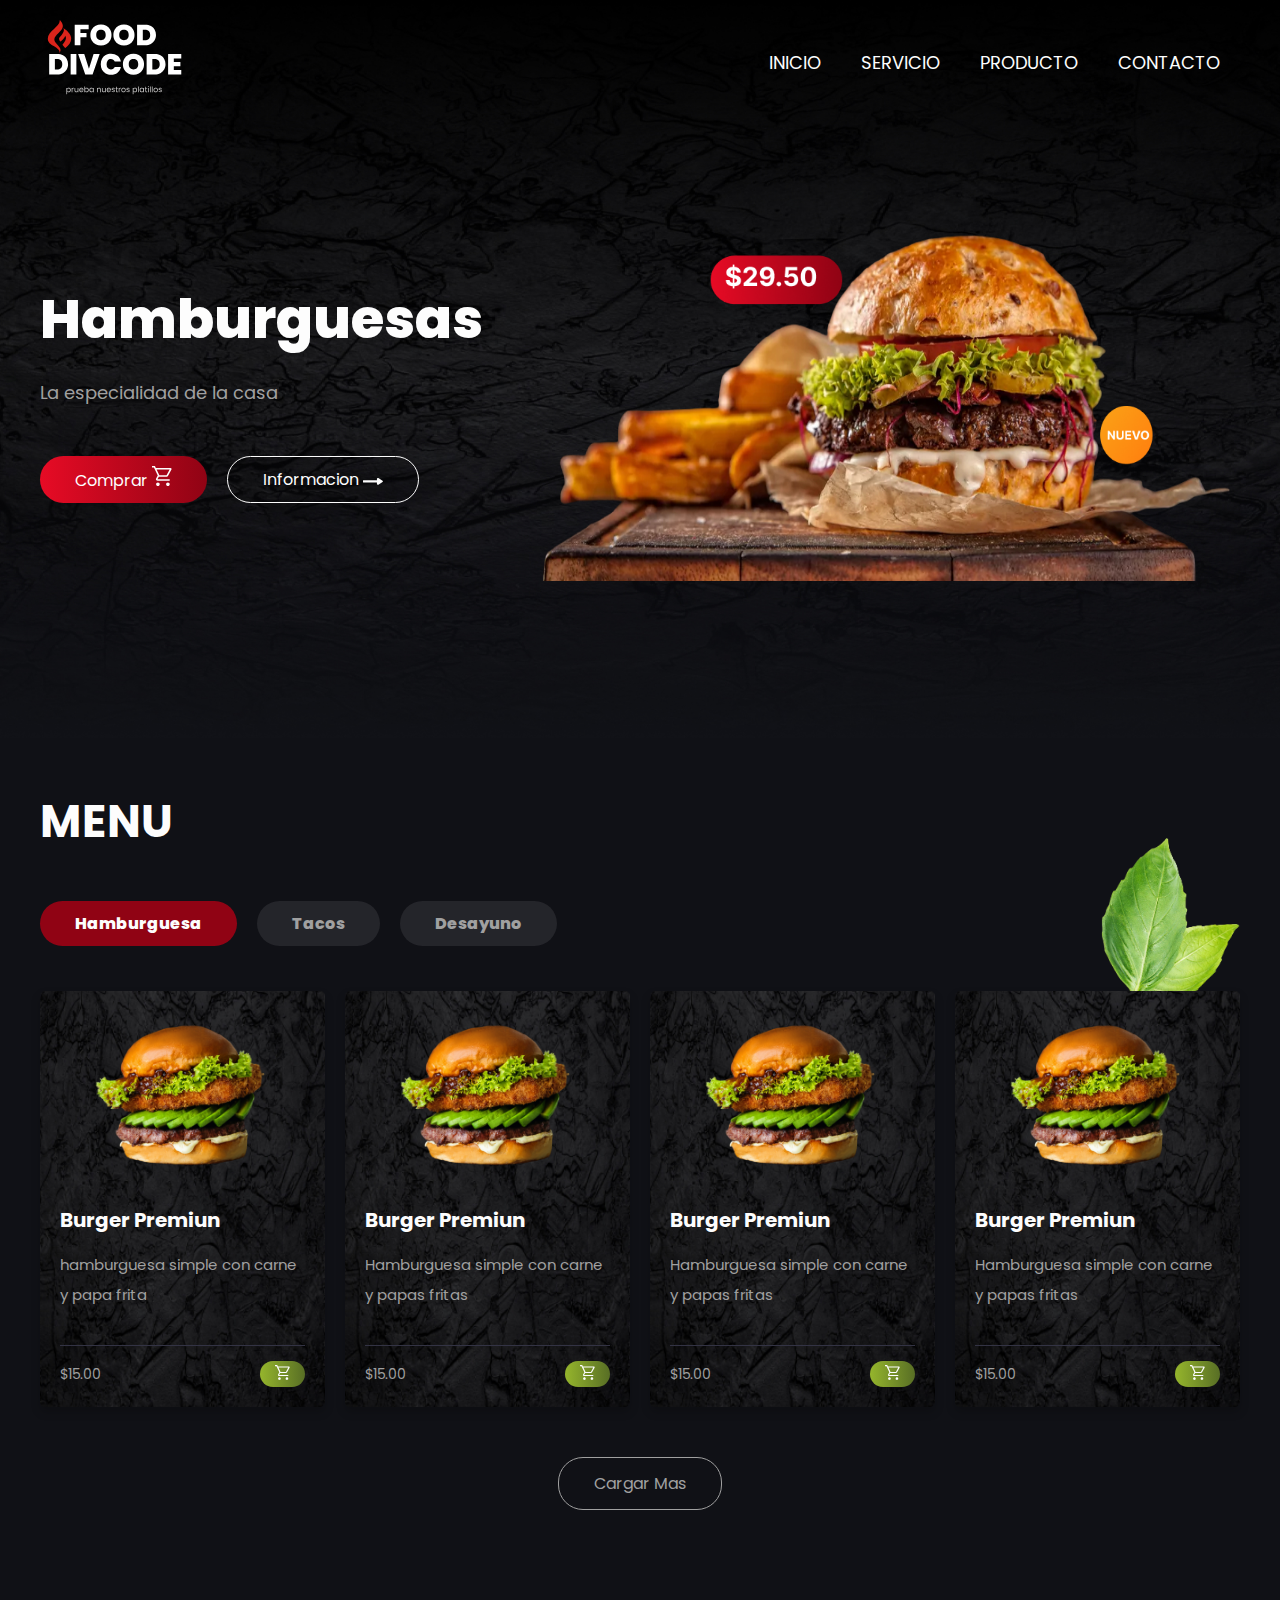
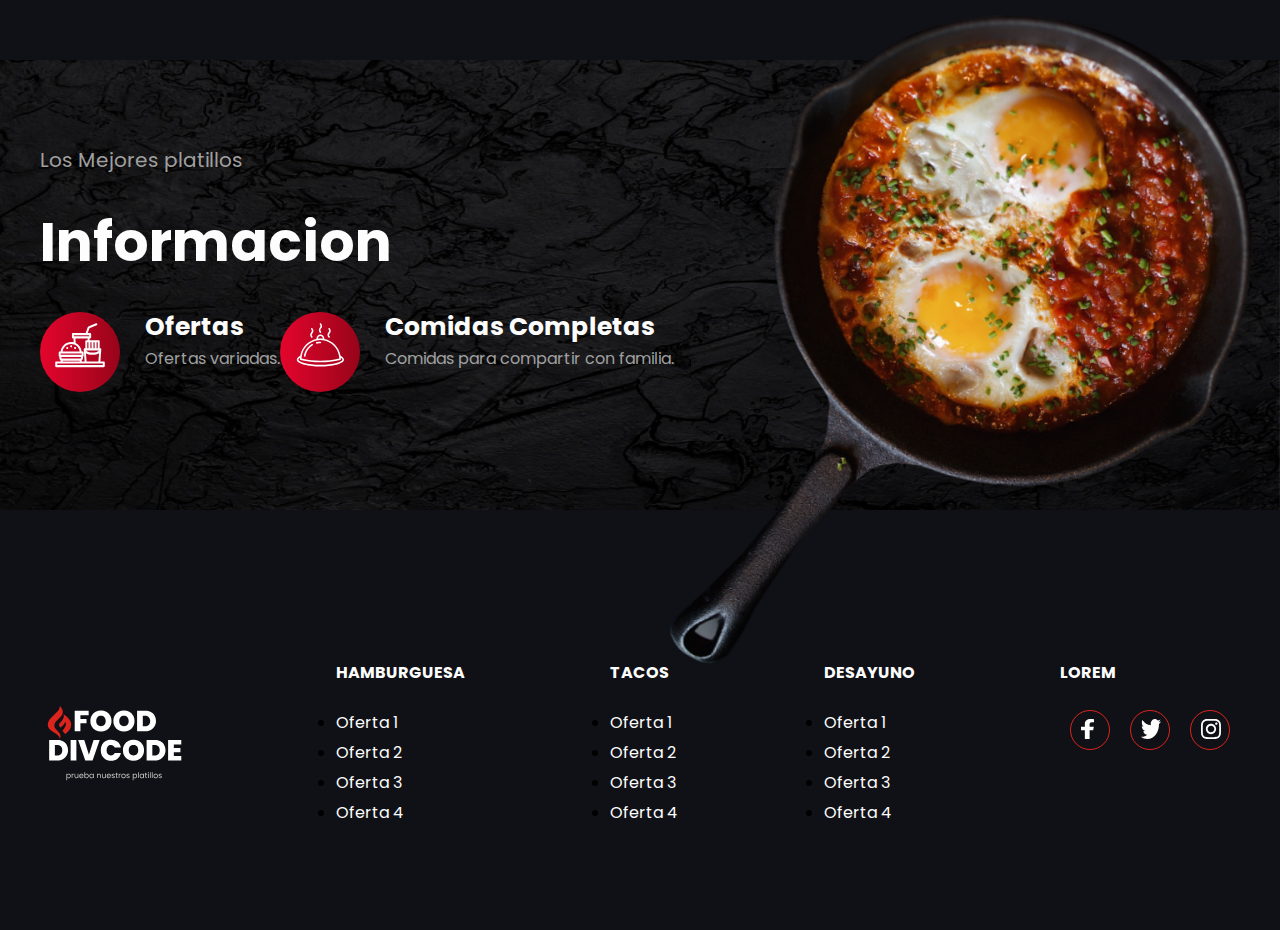
==== commit b4d52f8f: "Update index.html" ====
--- a/index.html
+++ b/index.html
@@ -550,30 +550,30 @@
     <footer class="footer container">
       <img class="logo-2" src="images/images/logo.svg" alt="" />
       <div class="links">
-        <h4>lorem</h4>
+        <h4>Hamburguesa</h4>
         <ul>
-          <li><a href="#">Lorem</a></li>
-          <li><a href="#">Lorem</a></li>
-          <li><a href="#">Lorem</a></li>
-          <li><a href="#">Lorem</a></li>
+          <li><a href="#">Oferta 1 </a></li>
+          <li><a href="#">Oferta 2</a></li>
+          <li><a href="#">Oferta 3</a></li>
+          <li><a href="#">Oferta 4</a></li>
         </ul>
       </div>
       <div class="links">
-        <h4>lorem</h4>
+        <h4>Tacos </h4>
         <ul>
-          <li><a href="#">Lorem</a></li>
-          <li><a href="#">Lorem</a></li>
-          <li><a href="#">Lorem</a></li>
-          <li><a href="#">Lorem</a></li>
+          <li><a href="#">Oferta 1 </a></li>
+          <li><a href="#">Oferta 2</a></li>
+          <li><a href="#">Oferta 3</a></li>
+          <li><a href="#">Oferta 4</a></li>
         </ul>
       </div>
       <div class="links">
-        <h4>lorem</h4>
+        <h4>Desayuno </h4>
         <ul>
-          <li><a href="#">Lorem</a></li>
-          <li><a href="#">Lorem</a></li>
-          <li><a href="#">Lorem</a></li>
-          <li><a href="#">Lorem</a></li>
+          <li><a href="#">Oferta 1 </a></li>
+          <li><a href="#">Oferta 2</a></li>
+          <li><a href="#">Oferta 3</a></li>
+          <li><a href="#">Oferta 4</a></li>
         </ul>
       </div>
       <div class="links">
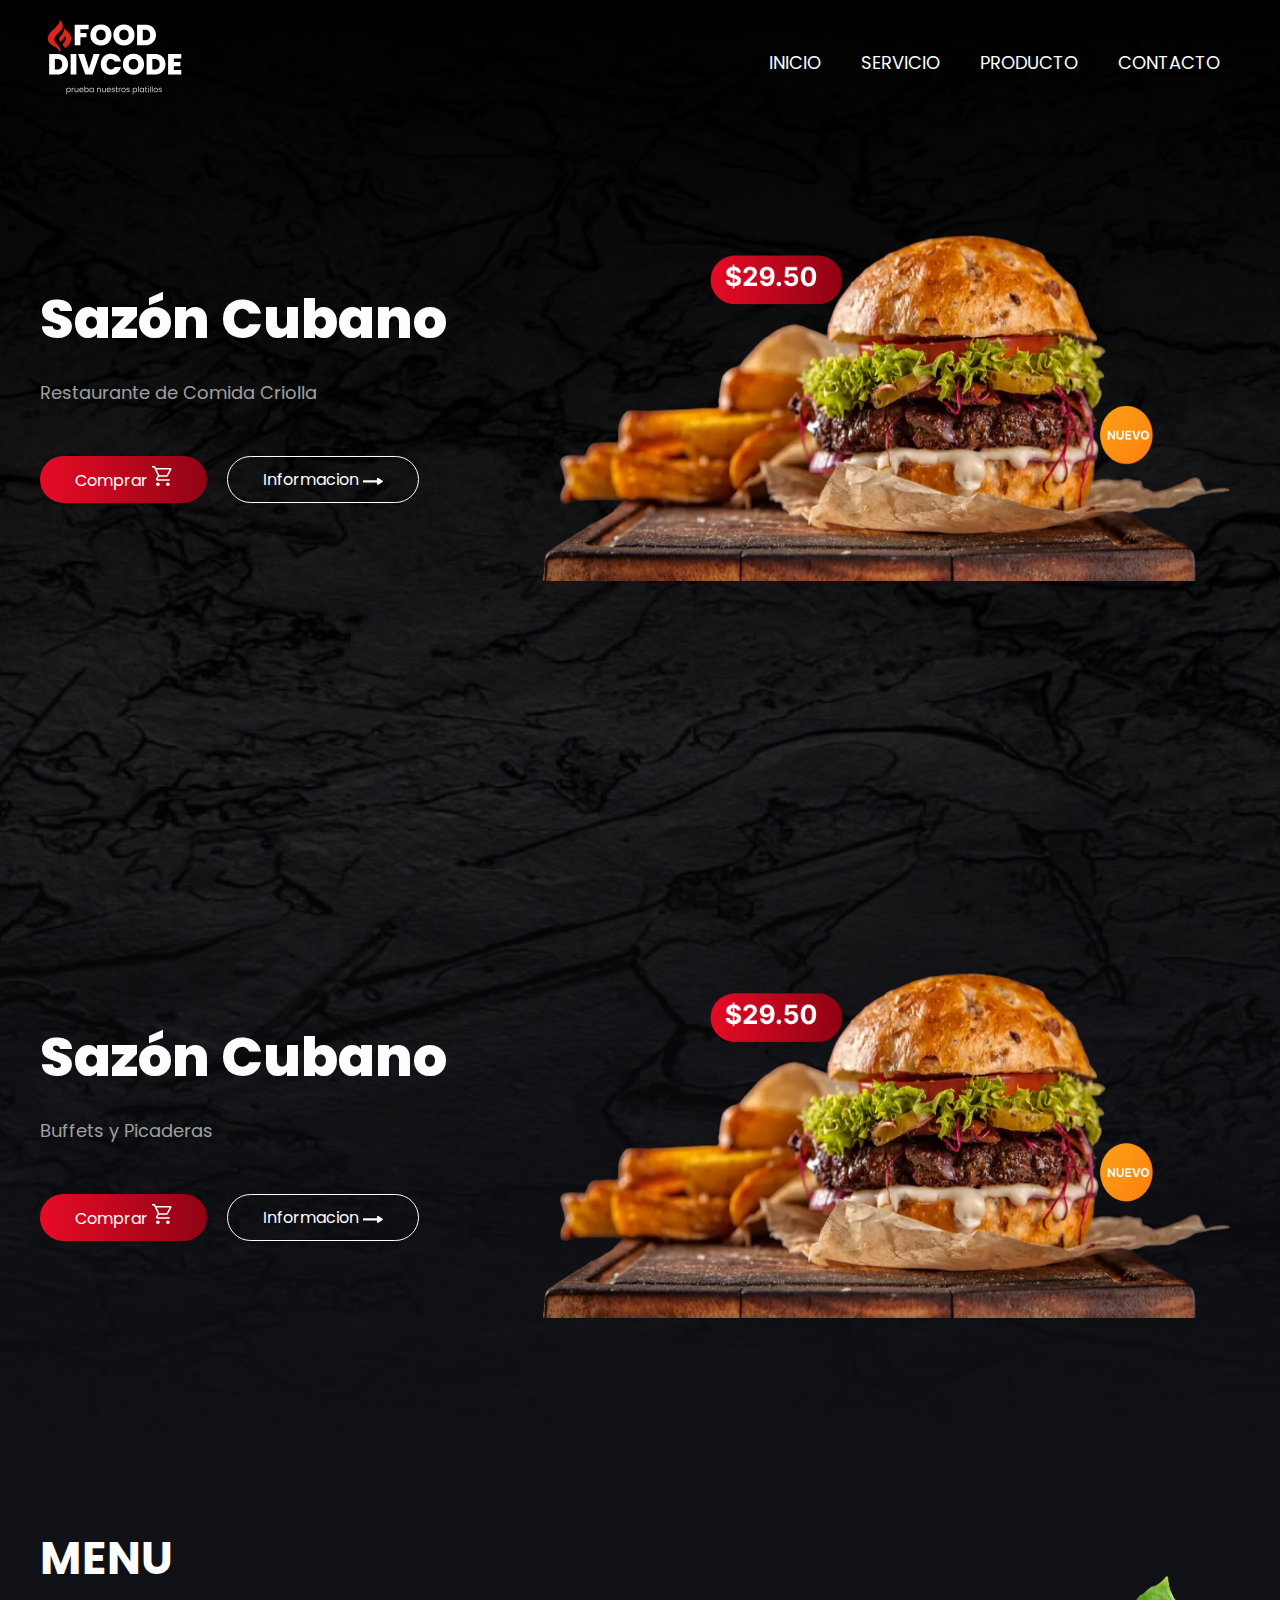
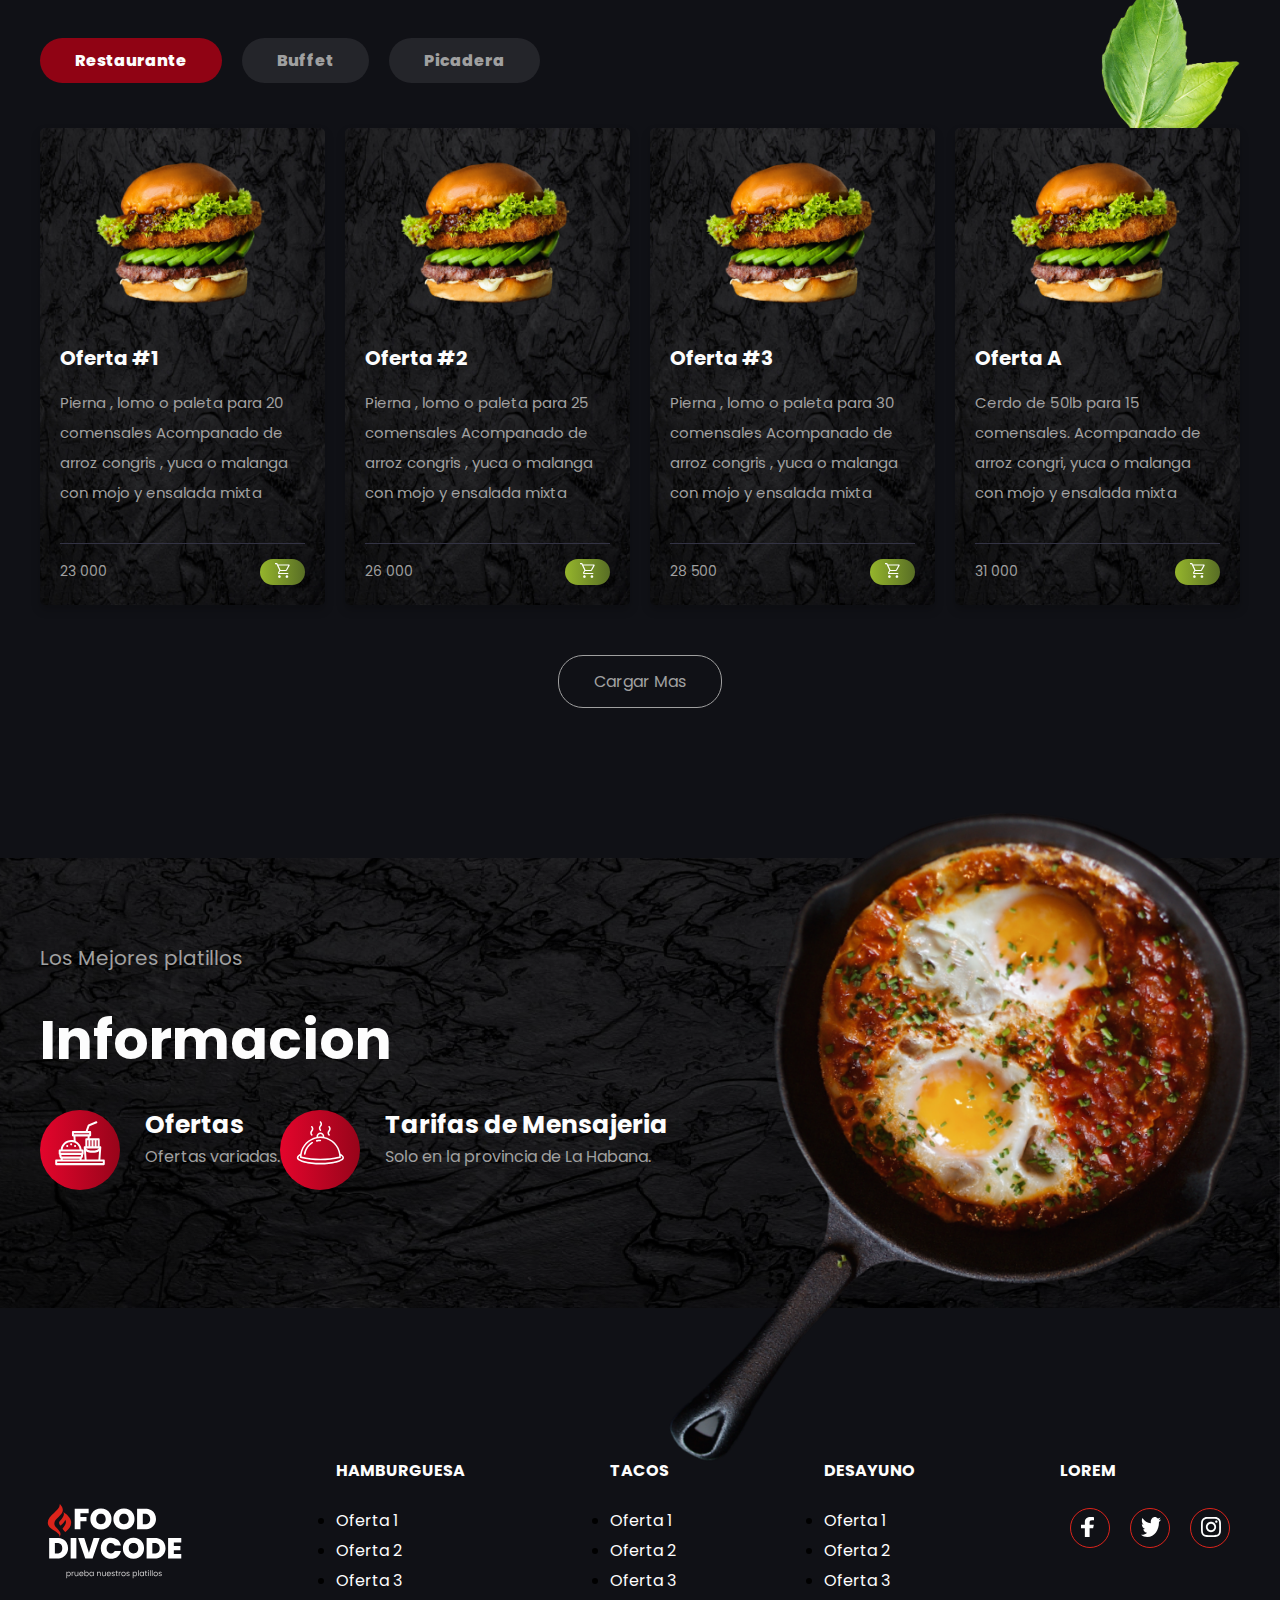
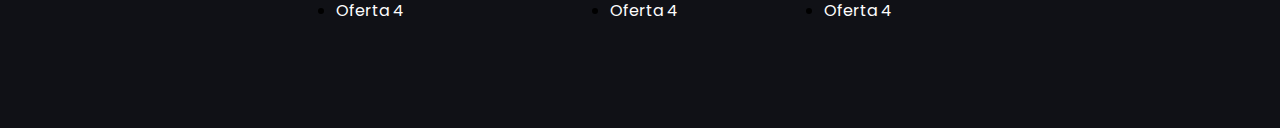
==== commit d3bb2c75: "Version Restaurante" ====
--- a/index.html
+++ b/index.html
@@ -1,603 +1,410 @@
 <!DOCTYPE html>
 <html lang="en">
-  <head>
-    <meta charset="UTF-8" />
-    <meta name="viewport" content="width=device-width, initial-scale=1.0" />
-    <title>Pagina de Ventas</title>
-    <link rel="stylesheet" href="styles.css" />
-  </head>
-  <body>
-    <header>
-      <div class="menu container">
-        <a href="#"
+<head>
+<meta charset="UTF-8" />
+<meta name="viewport" content="width=device-width, initial-scale=1.0" />
+<title>Sazon Cubano</title>
+<link rel="stylesheet" href="styles.css" />
+</head>
+<body>
+<header>
+<div class="menu container"> 
+  <a href="#"
           ><img src="images/images/logo.svg" class="logo" calt=""
         /></a>
-        <input type="checkbox" id="menu" />
-        <label for="menu"
+  <input type="checkbox" id="menu" />
+  <label for="menu"
           ><img src="images/images/menu.png" class="menu-icono" alt=""
         /></label>
-        <nav class="navbar">
-          <ul>
-            <li><a href="#"> Inicio </a></li>
-            <li><a href="#"> Servicio </a></li>
-            <li><a href="#"> Producto </a></li>
-            <li><a href="#"> Contacto </a></li>
-          </ul>
-        </nav>
-      </div>
-
-      <div class="header-content container">
-        <div class="header-txt">
-          <h1>Hamburguesas</h1>
-          <p>La especialidad de la casa</p>
-          <div class="botones">
-            <a href="#" class="btn-1"
+  <nav class="navbar">
+    <ul>
+      <li><a href="#"> Inicio </a></li>
+      <li><a href="#"> Servicio </a></li>
+      <li><a href="#"> Producto </a></li>
+      <li><a href="#"> Contacto </a></li>
+    </ul>
+  </nav>
+</div>
+
+<div class="header-content container">
+<div class="header-txt">
+  <h1>Sazón Cubano</h1>
+  <p>Restaurante de Comida Criolla</p>
+  <div class="botones"> 
+    <a href="#" class="btn-1"
               >Comprar <img class="icon" src="images/images/car.svg" alt="icon"
             /></a>
-            <a href="#" class="btn-2">
-              Informacion
-              <img class="icon" src="images/images/arrow.svg" alt="icon"
+             <a href="#" class="btn-2">
+               Informacion
+                <img class="icon" src="images/images/arrow.svg" alt="icon"
             /></a>
+           </div>
+</div>
+<div class="header-img">
+  <img src="images/images/img-1.png" class="hamburger" alt="" />
+ </div>
+</div>
+
+
+
+<div class="header-content container">
+  <div class="header-txt">
+    <h1>Sazón Cubano</h1>
+    <p>Buffets y Picaderas</p>
+    <div class="botones"> <a href="#" class="btn-1"
+                >Comprar <img class="icon" src="images/images/car.svg" alt="icon"
+              /></a> <a href="#" class="btn-2"> Informacion <img class="icon" src="images/images/arrow.svg" alt="icon"
+              /></a> </div>
+ </div>
+ <div class="header-img">
+  <img src="images/images/img-1.png" class="hamburger" alt="" />
+ </div>
+</div>
+
+</header>
+<main class="product-menu">
+
+<div class="container">
+
+<div class="product">
+  <h2 class="title">Menu</h2>
+  <img class="hoja" src="images/images/hoja.png" alt="" /> 
+</div>
+
+<div class="menu-nav">
+  <div id="pro1" class="tab active">Restaurante</div>
+  <div id="pro2" class="tab">Buffet</div>
+  <div id="pro3" class="tab">Picadera</div>
+</div>
+
+<div class="pro1 tab-content">
+  <div class="box-container-1">
+
+    <div class="box-1">
+      <div class="image">
+         <img src="images/images/hambuerger.png" alt="" /> 
+        </div>
+      <div class="content">
+        <h3>Oferta #1</h3>
+        <p>Pierna , lomo o paleta para 20 comensales Acompanado de arroz congris , yuca o malanga con mojo y ensalada mixta</p>
+        <div class="icons">
+           <span class="price">23 000</span>
+            <span class="buy"
+                    ><img src="images/images/car.svg" alt=""
+                  /></span> 
+                </div>
+      </div>
+    </div>
+
+    <div class="box-1">
+      <div class="image"> 
+        <img src="images/images/hambuerger.png" alt="" /> 
+      </div>
+      <div class="content">
+        <h3>Oferta #2</h3>
+        <p>Pierna , lomo o paleta para 25 comensales Acompanado de arroz congris , yuca o malanga con mojo y ensalada mixta</p>
+        <div class="icons"> 
+          <span class="price">26 000</span> 
+          <span class="buy"
+                    ><img src="images/images/car.svg" alt=""
+                  /></span> 
+                </div>
+      </div>
+    </div>
+
+    <div class="box-1">
+      <div class="image">
+         <img src="images/images/hambuerger.png" alt="" />
+         </div>
+      <div class="content">
+        <h3>Oferta #3</h3>
+        <p>Pierna , lomo o paleta para 30 comensales Acompanado de arroz congris , yuca o malanga con mojo y ensalada mixta</p>
+        <div class="icons">
+           <span class="price">28 500</span>
+            <span class="buy"
+                    ><img src="images/images/car.svg" alt=""
+                  /></span> 
+                </div>
+      </div>
+    </div>
+
+    <div class="box-1">
+      <div class="image">
+         <img src="images/images/hambuerger.png" alt="" /> 
+        </div>
+      <div class="content">
+        <h3>Oferta A</h3>
+        <p>Cerdo de 50lb para 15 comensales. Acompanado de arroz congri, yuca o malanga con mojo y ensalada mixta</p>
+        <div class="icons"> <span class="price">31 000</span> <span class="buy"
+                    ><img src="images/images/car.svg" alt=""
+                  /></span> 
+                </div>
+      </div>
+    </div>
+
+    <div class="box-1">
+      <div class="image"> 
+        <img src="images/images/hambuerger.png" alt="" /> 
+      </div>
+      <div class="content">
+        <h3>Oferta B</h3>
+        <p>Cerdo de 60lb para 20 comensales. Acompanado de arroz congri, yuca o malanga con mojo y ensalada mixta</p>
+        <div class="icons"> <span class="price">35 000</span> <span class="buy"
+                    ><img src="images/images/car.svg" alt=""
+                  /></span>
+                 </div>
+      </div>
+    </div>
+
+    <div class="box-1">
+      <div class="image"> 
+        <img src="images/images/hambuerger.png" alt="" />
+       </div>
+      <div class="content">
+        <h3>Oferta C</h3>
+        <p>Cerdo de 70lb para 25 comensales. Acompanado de arroz congri, yuca o malanga con mojo y ensalada mixta</p>
+        <div class="icons">
+           <span class="price">38 000</span>
+           <span class="buy"
+                    ><img src="images/images/car.svg" alt=""
+                  /></span> 
+                </div>
+      </div>
+    </div>
+
+    <div class="box-1">
+      <div class="image"> 
+        <img src="images/images/hambuerger.png" alt="" />
+       </div>
+      <div class="content">
+        <h3>Oferta D</h3>
+        <p>Cerdo de 80lb para 30 comensales. Acompanado de arroz congri, yuca o malanga con mojo y ensalada mixta</p>
+        <div class="icons">
+           <span class="price">46 000</span> 
+          <span class="buy"
+                    ><img src="images/images/car.svg" alt=""
+                  /></span> </div>
+      </div>
+    </div>
+
+    <div class="box-1">
+      <div class="image">
+         <img src="images/images/hambuerger.png" alt="" />
+         </div>
+      <div class="content">
+        <h3>Oferta E</h3>
+        <p>Cerdo de 90lb para 40 comensales. Acompanado de arroz congri, yuca o malanga con mojo y ensalada mixta</p>
+        <div class="icons">
+           <span class="price">50 000</span>
+            <span class="buy"
+                    ><img src="images/images/car.svg" alt=""
+                  /></span>
+                 </div>
+      </div>
+    </div>
+
+    <div class="box-1">
+      <div class="image"> <img src="images/images/hambuerger.png" alt="" /> </div>
+      <div class="content">
+        <h3>Oferta F</h3>
+        <p>Cerdo de 100lb para 60 comensales. Acompanado de arroz congri, yuca o malanga con mojo y ensalada mixta</p>
+        <div class="icons"> 
+          <span class="price">54 000</span>
+           <span class="buy"
+                    ><img src="images/images/car.svg" alt=""
+                  /></span> 
+                </div>
+      </div>
+    </div>
+
+    <div class="box-1">
+      <div class="image"> <img src="images/images/hambuerger.png" alt="" /> </div>
+      <div class="content">
+        <h3>Oferta G</h3>
+        <p>Cerdo de 110lb para 70 comensales. Acompanado de arroz congri, yuca o malanga con mojo y ensalada mixta</p>
+        <div class="icons"> <span class="price">58 000</span> <span class="buy"
+                    ><img src="images/images/car.svg" alt=""
+                  /></span> </div>
+      </div>
+    </div>
+
+    
+  </div>
+  
+  <center>
+    <div class="load-more" id="load-more-1">Cargar Mas</div>
+  </center>
+</div>
+
+
+  <div class="pro2 tab-content">
+
+    <div class="box-container-2">
+
+      <div class="box-2">
+        <div class="image"> <img src="images/images/hambuerger1.png" alt="" /> </div>
+        <div class="content">
+          <h3>Buffet 1</h3>
+          <ol>
+            <li>2 Dulces fino</li>
+            <li>2 Pancito con pasta</li>
+            <li>2 Croquetas</li>
+            <li>1 Capacillo de ensalada</li>
+            <li>1 Plato y cuchara</li>
+            <li>1 Servilleta</li>
+            <li>1 Retractil</li>
+          <ol>
+          <div class="icons"> <span class="price">400</span> <span class="buy"
+                    ><img src="images/images/car.svg" alt=""
+                  /></span> </div>
+        </div>
+      </div>
+
+    </div>
+    <center>
+      <div class="load-more" id="load-more-2">Cargar Mas</div>
+    </center>
+  </div>
+
+
+  <div class="pro3 tab-content">
+    <div class="box-container-3">
+
+      <div class="box-3">
+        <div class="image"> <img src="images/images/hamburger2.png" alt="" /> </div>
+        <div class="content">
+          <h3>Picadera #1</h3>
+          <ol>
+            <li>1 cake redondo </li>
+            <li>30 dulces</li>
+            <li>1 fuente de ensalada fria 5lt</li>
+            <li>30 panecitos con pasta</li>
+            <li>30 croquetas</li>
+            <li>30 tostones rellenos de jamon y queso</li>
+            <li>30 bolitas de queso</li>
+            <li>1 caja de refrescos de botellas</li>
+          </ol>
+          <div class="icons"> <span class="price">18 000</span> <span class="buy"
+                    ><img src="images/images/car.svg" alt=""
+                  /></span> </div>
+        </div>
+      </div>
+
+      <div class="box-3">
+        <div class="image"> <img src="images/images/hamburger2.png" alt="" /> </div>
+        <div class="content">
+          <h3>Picadera #2</h3>
+          <ol>
+            <li>40 dulces finos</li>
+            <li>1 fuente de ensalada 5lt</li>
+            <li>1 tina de helado 10lt</li>
+            <li>40 tostones rellenos de jamon y queso</li>
+            <li>40 dados de carne frita</li>
+            <li>40 cunas de pizza</li>
+            <li>40 croquetas</li>
+            <li>1 botella de ron</li>
+            <li>1 caja de refrescos</li>
+          </ol>
+          <div class="icons"> <span class="price">18 000</span> <span class="buy"
+                    ><img src="images/images/car.svg" alt=""
+                  /></span> </div>
+        </div>
+      </div>
+
+      <div class="box-3">
+        <div class="image"> <img src="images/images/hamburger2.png" alt="" /> </div>
+        <div class="content">
+          <h3>Picadera #3</h3>
+          <ol>
+            <li>2 cakes redondos </li>
+            <li>4 cajas de refrescos de botellas</li>
+            <li>2 fuentes de ensalada fria 5lt (cada una)</li>
+            <li>50 bolitas de queso</li>
+            <li>50 croquetas</li>
+            <li>50 dados de carne frita</li>
+            <li>50 tostones rellenos de jamos y queso</li>
+            <li>1 tina de helado 10litros</li>
+          </ol>
+          <div class="icons"> <span class="price">18 000</span> <span class="buy"
+                    ><img src="images/images/car.svg" alt=""
+                  /></span> 
+                </div>
+        </div>
+      </div>
+      <center>
+        <div class="load-more" id="load-more-1">Cargar Mas</div>
+      </center>
+
+      </div>
+    </div>
+  </div>
+
+</div>
+
+</main>
+
+<section class="info">
+  <div class="info-content container">
+    <div class="info-txt">
+      <p>Los Mejores platillos</p>
+      <h2>Informacion</h2>
+      <div class="info-sec">
+        <div class="info-1"> <img src="images/images/f1.svg" alt="" />
+          <div class="info-2">
+            <h3>Ofertas</h3>
+            <p>Ofertas variadas.</p>
           </div>
         </div>
-
-        <div class="header-img">
-          <img src="images/images/img-1.png" class="hamburger" alt="" />
-        </div>
-      </div>
-    </header>
-
-    <main class="product-menu">
-      <div class="container">
-        <div class="product">
-          <h2 class="title">Menu</h2>
-          <img class="hoja" src="images/images/hoja.png" alt="" />
-        </div>
-
-        <div class="menu-nav">
-          <div id="pro1" class="tab active">Hamburguesa</div>
-          <div id="pro2" class="tab">Tacos</div>
-          <div id="pro3" class="tab">Desayuno</div>
-        </div>
-
-        <div class="pro1 tab-content">
-          <div class="box-container-1">
-            <div class="box-1">
-              <div class="image">
-                <img src="images/images/hambuerger.png" alt="" />
-              </div>
-              <div class="content">
-                <h3>Burger Premiun</h3>
-                <p>hamburguesa simple con carne y papa frita</p>
-                <div class="icons">
-                  <span class="price">$15.00</span>
-                  <span class="buy"
-                    ><img src="images/images/car.svg" alt=""
-                  /></span>
-                </div>
-              </div>
-            </div>
-
-            <div class="box-1">
-              <div class="image">
-                <img src="images/images/hambuerger.png" alt="" />
-              </div>
-              <div class="content">
-                <h3>Burger Premiun</h3>
-                <p>Hamburguesa simple con carne y papas fritas</p>
-                <div class="icons">
-                  <span class="price">$15.00</span>
-                  <span class="buy"
-                    ><img src="images/images/car.svg" alt=""
-                  /></span>
-                </div>
-              </div>
-            </div>
-
-            <div class="box-1">
-              <div class="image">
-                <img src="images/images/hambuerger.png" alt="" />
-              </div>
-              <div class="content">
-                <h3>Burger Premiun</h3>
-                <p>Hamburguesa simple con carne y papas fritas</p>
-                <div class="icons">
-                  <span class="price">$15.00</span>
-                  <span class="buy"
-                    ><img src="images/images/car.svg" alt=""
-                  /></span>
-                </div>
-              </div>
-            </div>
-
-            <div class="box-1">
-              <div class="image">
-                <img src="images/images/hambuerger.png" alt="" />
-              </div>
-              <div class="content">
-                <h3>Burger Premiun</h3>
-                <p>Hamburguesa simple con carne y papas fritas</p>
-                <div class="icons">
-                  <span class="price">$15.00</span>
-                  <span class="buy"
-                    ><img src="images/images/car.svg" alt=""
-                  /></span>
-                </div>
-              </div>
-            </div>
-
-            <div class="box-1">
-              <div class="image">
-                <img src="images/images/hambuerger.png" alt="" />
-              </div>
-              <div class="content">
-                <h3>Burger Premiun</h3>
-                <p>Hamburguesa simple con carne y papas fritas</p>
-                <div class="icons">
-                  <span class="price">$15.00</span>
-                  <span class="buy"
-                    ><img src="images/images/car.svg" alt=""
-                  /></span>
-                </div>
-              </div>
-            </div>
-
-            <div class="box-1">
-              <div class="image">
-                <img src="images/images/hambuerger.png" alt="" />
-              </div>
-              <div class="content">
-                <h3>Burger Premiun</h3>
-                <p>Hamburguesa simple con carne y papas fritas</p>
-                <div class="icons">
-                  <span class="price">$15.00</span>
-                  <span class="buy"
-                    ><img src="images/images/car.svg" alt=""
-                  /></span>
-                </div>
-              </div>
-            </div>
-
-            <div class="box-1">
-              <div class="image">
-                <img src="images/images/hambuerger.png" alt="" />
-              </div>
-              <div class="content">
-                <h3>Burger Premiun</h3>
-                <p>Hamburguesa simple con carne y papas fritas</p>
-                <div class="icons">
-                  <span class="price">$15.00</span>
-                  <span class="buy"
-                    ><img src="images/images/car.svg" alt=""
-                  /></span>
-                </div>
-              </div>
-            </div>
-
-            <div class="box-1">
-              <div class="image">
-                <img src="images/images/hambuerger.png" alt="" />
-              </div>
-              <div class="content">
-                <h3>Burger Premiun</h3>
-                <p>Hamburguesa simple con carne y papas fritas</p>
-                <div class="icons">
-                  <span class="price">$15.00</span>
-                  <span class="buy"
-                    ><img src="images/images/car.svg" alt=""
-                  /></span>
-                </div>
-              </div>
-            </div>
-
-            <div class="box-1">
-              <div class="image">
-                <img src="images/images/hambuerger.png" alt="" />
-              </div>
-              <div class="content">
-                <h3>Burger Premiun</h3>
-                <p>Hamburguesa simple con carne y papas fritas</p>
-                <div class="icons">
-                  <span class="price">$15.00</span>
-                  <span class="buy"
-                    ><img src="images/images/car.svg" alt=""
-                  /></span>
-                </div>
-              </div>
-            </div>
+        <div class="info-1"> <img src="images/images/f2.svg" alt="" />
+          <div class="info-2">
+            <h3>Tarifas de Mensajeria</h3>
+            <p>Solo en la provincia de La Habana.</p>
           </div>
-
-          <center>
-            <div class="load-more" id="load-more-1">Cargar Mas</div>
-          </center>
-        </div>
-
-        <div class="pro2 tab-content">
-          <div class="box-container-2">
-            <div class="box-2">
-              <div class="image">
-                <img src="images/images/hambuerger1.png" alt="" />
-              </div>
-              <div class="content">
-                <h3>Burger</h3>
-                <p>Hamburguesa simple con carne y papas fritas</p>
-                <div class="icons">
-                  <span class="price">$15.00</span>
-                  <span class="buy"
-                    ><img src="images/images/car.svg" alt=""
-                  /></span>
-                </div>
-              </div>
-            </div>
-
-            <div class="box-2">
-              <div class="image">
-                <img src="images/images/hambuerger1.png" alt="" />
-              </div>
-              <div class="content">
-                <h3>Burger</h3>
-                <p>Hamburguesa simple con carne y papas fritas</p>
-                <div class="icons">
-                  <span class="price">$15.00</span>
-                  <span class="buy"
-                    ><img src="images/images/car.svg" alt=""
-                  /></span>
-                </div>
-              </div>
-            </div>
-
-            <div class="box-2">
-              <div class="image">
-                <img src="images/images/hambuerger1.png" alt="" />
-              </div>
-              <div class="content">
-                <h3>Burger</h3>
-                <p>Hamburguesa simple con carne y papas fritas</p>
-                <div class="icons">
-                  <span class="price">$15.00</span>
-                  <span class="buy"
-                    ><img src="images/images/car.svg" alt=""
-                  /></span>
-                </div>
-              </div>
-            </div>
-
-            <div class="box-2">
-              <div class="image">
-                <img src="images/images/hambuerger1.png" alt="" />
-              </div>
-              <div class="content">
-                <h3>Burger</h3>
-                <p>Hamburguesa simple con carne y papas fritas</p>
-                <div class="icons">
-                  <span class="price">$15.00</span>
-                  <span class="buy"
-                    ><img src="images/images/car.svg" alt=""
-                  /></span>
-                </div>
-              </div>
-            </div>
-
-            <div class="box-2">
-              <div class="image">
-                <img src="images/images/hambuerger1.png" alt="" />
-              </div>
-              <div class="content">
-                <h3>Burger</h3>
-                <p>Hamburguesa simple con carne y papas fritas</p>
-                <div class="icons">
-                  <span class="price">$15.00</span>
-                  <span class="buy"
-                    ><img src="images/images/car.svg" alt=""
-                  /></span>
-                </div>
-              </div>
-            </div>
-
-            <div class="box-2">
-              <div class="image">
-                <img src="images/images/hambuerger1.png" alt="" />
-              </div>
-              <div class="content">
-                <h3>Burger</h3>
-                <p>Hamburguesa simple con carne y papas fritas</p>
-                <div class="icons">
-                  <span class="price">$15.00</span>
-                  <span class="buy"
-                    ><img src="images/images/car.svg" alt=""
-                  /></span>
-                </div>
-              </div>
-            </div>
-
-            <div class="box-2">
-              <div class="image">
-                <img src="images/images/hambuerger1.png" alt="" />
-              </div>
-              <div class="content">
-                <h3>Burger</h3>
-                <p>Hamburguesa simple con carne y papas fritas</p>
-                <div class="icons">
-                  <span class="price">$15.00</span>
-                  <span class="buy"
-                    ><img src="images/images/car.svg" alt=""
-                  /></span>
-                </div>
-              </div>
-            </div>
-
-            <div class="box-2">
-              <div class="image">
-                <img src="images/images/hambuerger1.png" alt="" />
-              </div>
-              <div class="content">
-                <h3>Burger</h3>
-                <p>Hamburguesa simple con carne y papas fritas</p>
-                <div class="icons">
-                  <span class="price">$15.00</span>
-                  <span class="buy"
-                    ><img src="images/images/car.svg" alt=""
-                  /></span>
-                </div>
-              </div>
-            </div>
-
-            <div class="box-2">
-              <div class="image">
-                <img src="images/images/hambuerger1.png" alt="" />
-              </div>
-              <div class="content">
-                <h3>Burger</h3>
-                <p>Hamburguesa simple con carne y papas fritas</p>
-                <div class="icons">
-                  <span class="price">$15.00</span>
-                  <span class="buy"
-                    ><img src="images/images/car.svg" alt=""
-                  /></span>
-                </div>
-              </div>
-            </div>
-          </div>
-          <center>
-            <div class="load-more" id="load-more-2">Cargar Mas</div>
-          </center>
-        </div>
-
-        <div class="pro3 tab-content">
-          <div class="box-container-3">
-            <div class="box-3">
-              <div class="image">
-                <img src="images/images/hamburger2.png" alt="" />
-              </div>
-              <div class="content">
-                <h3>Burger</h3>
-                <p>Hamburguesa simple con carne y papas fritas</p>
-                <div class="icons">
-                  <span class="price">$15.00</span>
-                  <span class="buy"
-                    ><img src="images/images/car.svg" alt=""
-                  /></span>
-                </div>
-              </div>
-            </div>
-
-            <div class="box-3">
-              <div class="image">
-                <img src="images/images/hamburger2.png" alt="" />
-              </div>
-              <div class="content">
-                <h3>Burger</h3>
-                <p>Hamburguesa simple con carne y papas fritas</p>
-                <div class="icons">
-                  <span class="price">$15.00</span>
-                  <span class="buy"
-                    ><img src="images/images/car.svg" alt=""
-                  /></span>
-                </div>
-              </div>
-            </div>
-
-            <div class="box-3">
-              <div class="image">
-                <img src="images/images/hamburger2.png" alt="" />
-              </div>
-              <div class="content">
-                <h3>Burger</h3>
-                <p>Hamburguesa simple con carne y papas fritas</p>
-                <div class="icons">
-                  <span class="price">$15.00</span>
-                  <span class="buy"
-                    ><img src="images/images/car.svg" alt=""
-                  /></span>
-                </div>
-              </div>
-            </div>
-
-            <div class="box-3">
-              <div class="image">
-                <img src="images/images/hamburger2.png" alt="" />
-              </div>
-              <div class="content">
-                <h3>Burger</h3>
-                <p>Hamburguesa simple con carne y papas fritas</p>
-                <div class="icons">
-                  <span class="price">$15.00</span>
-                  <span class="buy"
-                    ><img src="images/images/car.svg" alt=""
-                  /></span>
-                </div>
-              </div>
-            </div>
-
-            <div class="box-3">
-              <div class="image">
-                <img src="images/images/hamburger2.png" alt="" />
-              </div>
-              <div class="content">
-                <h3>Burger</h3>
-                <p>Hamburguesa simple con carne y papas fritas</p>
-                <div class="icons">
-                  <span class="price">$15.00</span>
-                  <span class="buy"
-                    ><img src="images/images/car.svg" alt=""
-                  /></span>
-                </div>
-              </div>
-            </div>
-
-            <div class="box-3">
-              <div class="image">
-                <img src="images/images/hamburger2.png" alt="" />
-              </div>
-              <div class="content">
-                <h3>Burger</h3>
-                <p>Hamburguesa simple con carne y papas fritas</p>
-                <div class="icons">
-                  <span class="price">$15.00</span>
-                  <span class="buy"
-                    ><img src="images/images/car.svg" alt=""
-                  /></span>
-                </div>
-              </div>
-            </div>
-
-            <div class="box-3">
-              <div class="image">
-                <img src="images/images/hamburger2.png" alt="" />
-              </div>
-              <div class="content">
-                <h3>Burger</h3>
-                <p>Hamburguesa simple con carne y papas fritas</p>
-                <div class="icons">
-                  <span class="price">$15.00</span>
-                  <span class="buy"
-                    ><img src="images/images/car.svg" alt=""
-                  /></span>
-                </div>
-              </div>
-            </div>
-
-            <div class="box-3">
-              <div class="image">
-                <img src="images/images/hamburger2.png" alt="" />
-              </div>
-              <div class="content">
-                <h3>Burger</h3>
-                <p>Hamburguesa simple con carne y papas fritas</p>
-                <div class="icons">
-                  <span class="price">$15.00</span>
-                  <span class="buy"
-                    ><img src="images/images/car.svg" alt=""
-                  /></span>
-                </div>
-              </div>
-            </div>
-
-            <div class="box-3">
-              <div class="image">
-                <img src="images/images/hamburger2.png" alt="" />
-              </div>
-              <div class="content">
-                <h3>Burger</h3>
-                <p>Hamburguesa simple con carne y papas fritas</p>
-                <div class="icons">
-                  <span class="price">$15.00</span>
-                  <span class="buy"
-                    ><img src="images/images/car.svg" alt=""
-                  /></span>
-                </div>
-              </div>
-            </div>
-          </div>
-          <center>
-            <div class="load-more" id="load-more-3">Cargar Mas</div>
-          </center>
-        </div>
-      </div>
-    </main>
-
-    <section class="info">
-      <div class="info-content container">
-        <div class="info-txt">
-          <p>Los Mejores platillos</p>
-          <h2>Informacion</h2>
-
-          <div class="info-sec">
-            <div class="info-1">
-              <img src="images/images/f1.svg" alt="" />
-              <div class="info-2">
-                <h3>Ofertas</h3>
-                <p>Ofertas variadas.</p>
-              </div>
-            </div>
-
-            <div class="info-1">
-              <img src="images/images/f2.svg" alt="" />
-              <div class="info-2">
-                <h3>Comidas Completas</h3>
-                <p>Comidas para compartir con familia.</p>
-              </div>
-            </div>
-          </div>
-        </div>
-
-        <div class="info-img">
-          <img src="images/images/info.png" alt="" />
-        </div>
-      </div>
-    </section>
-
-    <footer class="footer container">
-      <img class="logo-2" src="images/images/logo.svg" alt="" />
-      <div class="links">
-        <h4>Hamburguesa</h4>
-        <ul>
-          <li><a href="#">Oferta 1 </a></li>
-          <li><a href="#">Oferta 2</a></li>
-          <li><a href="#">Oferta 3</a></li>
-          <li><a href="#">Oferta 4</a></li>
-        </ul>
-      </div>
-      <div class="links">
-        <h4>Tacos </h4>
-        <ul>
-          <li><a href="#">Oferta 1 </a></li>
-          <li><a href="#">Oferta 2</a></li>
-          <li><a href="#">Oferta 3</a></li>
-          <li><a href="#">Oferta 4</a></li>
-        </ul>
-      </div>
-      <div class="links">
-        <h4>Desayuno </h4>
-        <ul>
-          <li><a href="#">Oferta 1 </a></li>
-          <li><a href="#">Oferta 2</a></li>
-          <li><a href="#">Oferta 3</a></li>
-          <li><a href="#">Oferta 4</a></li>
-        </ul>
-      </div>
-      <div class="links">
-        <h4>lorem</h4>
-        <div class="socials">
-          <a href="#">
-            <div class="social">
-              <img src="images/images/s1.svg" alt="" />
-            </div>
-          </a>
-          <a href="#">
-            <div class="social">
-              <img src="images/images/s2.svg" alt="" />
-            </div>
-          </a>
-          <a href="#">
-            <div class="social">
-              <img src="images/images/s3.svg" alt="" />
-            </div>
-          </a>
-        </div>
-      </div>
-    </footer>
-
-    <script src="script.js"></script>
-  </body>
+        </div>
+      </div>
+    </div>
+    <div class="info-img"> <img src="images/images/info.png" alt="" /> </div>
+  </div>
+</section>
+<footer class="footer container"> <img class="logo-2" src="images/images/logo.svg" alt="" />
+  <div class="links">
+    <h4>Hamburguesa</h4>
+    <ul>
+      <li><a href="#">Oferta 1 </a></li>
+      <li><a href="#">Oferta 2</a></li>
+      <li><a href="#">Oferta 3</a></li>
+      <li><a href="#">Oferta 4</a></li>
+    </ul>
+  </div>
+  <div class="links">
+    <h4>Tacos </h4>
+    <ul>
+      <li><a href="#">Oferta 1 </a></li>
+      <li><a href="#">Oferta 2</a></li>
+      <li><a href="#">Oferta 3</a></li>
+      <li><a href="#">Oferta 4</a></li>
+    </ul>
+  </div>
+  <div class="links">
+    <h4>Desayuno </h4>
+    <ul>
+      <li><a href="#">Oferta 1 </a></li>
+      <li><a href="#">Oferta 2</a></li>
+      <li><a href="#">Oferta 3</a></li>
+      <li><a href="#">Oferta 4</a></li>
+    </ul>
+  </div>
+  <div class="links">
+    <h4>lorem</h4>
+    <div class="socials"> <a href="#">
+      <div class="social"> <img src="images/images/s1.svg" alt="" /> </div>
+      </a> <a href="#">
+      <div class="social"> <img src="images/images/s2.svg" alt="" /> </div>
+      </a> <a href="#">
+      <div class="social"> <img src="images/images/s3.svg" alt="" /> </div>
+      </a> </div>
+  </div>
+</footer>
+<script src="script.js"></script>
+</body>
 </html>
--- a/styles.css
+++ b/styles.css
@@ -189,6 +189,7 @@
   z-index: 1000;
   box-shadow: 0 5px 10px rgba(0, 0, 0, 0.2);
   display: none;
+  color: white;
 }
 
 .box-1:nth-child(1),
@@ -221,6 +222,14 @@
   color: #fdfdfd;
 }
 .content p {
+  font-size: 15px;
+  color: #a0a0a0;
+  line-height: 2;
+  font-size: 15px;
+  padding: 15px 0;
+}
+.content ol {
+  list-style-type: none;
   font-size: 15px;
   color: #a0a0a0;
   line-height: 2;
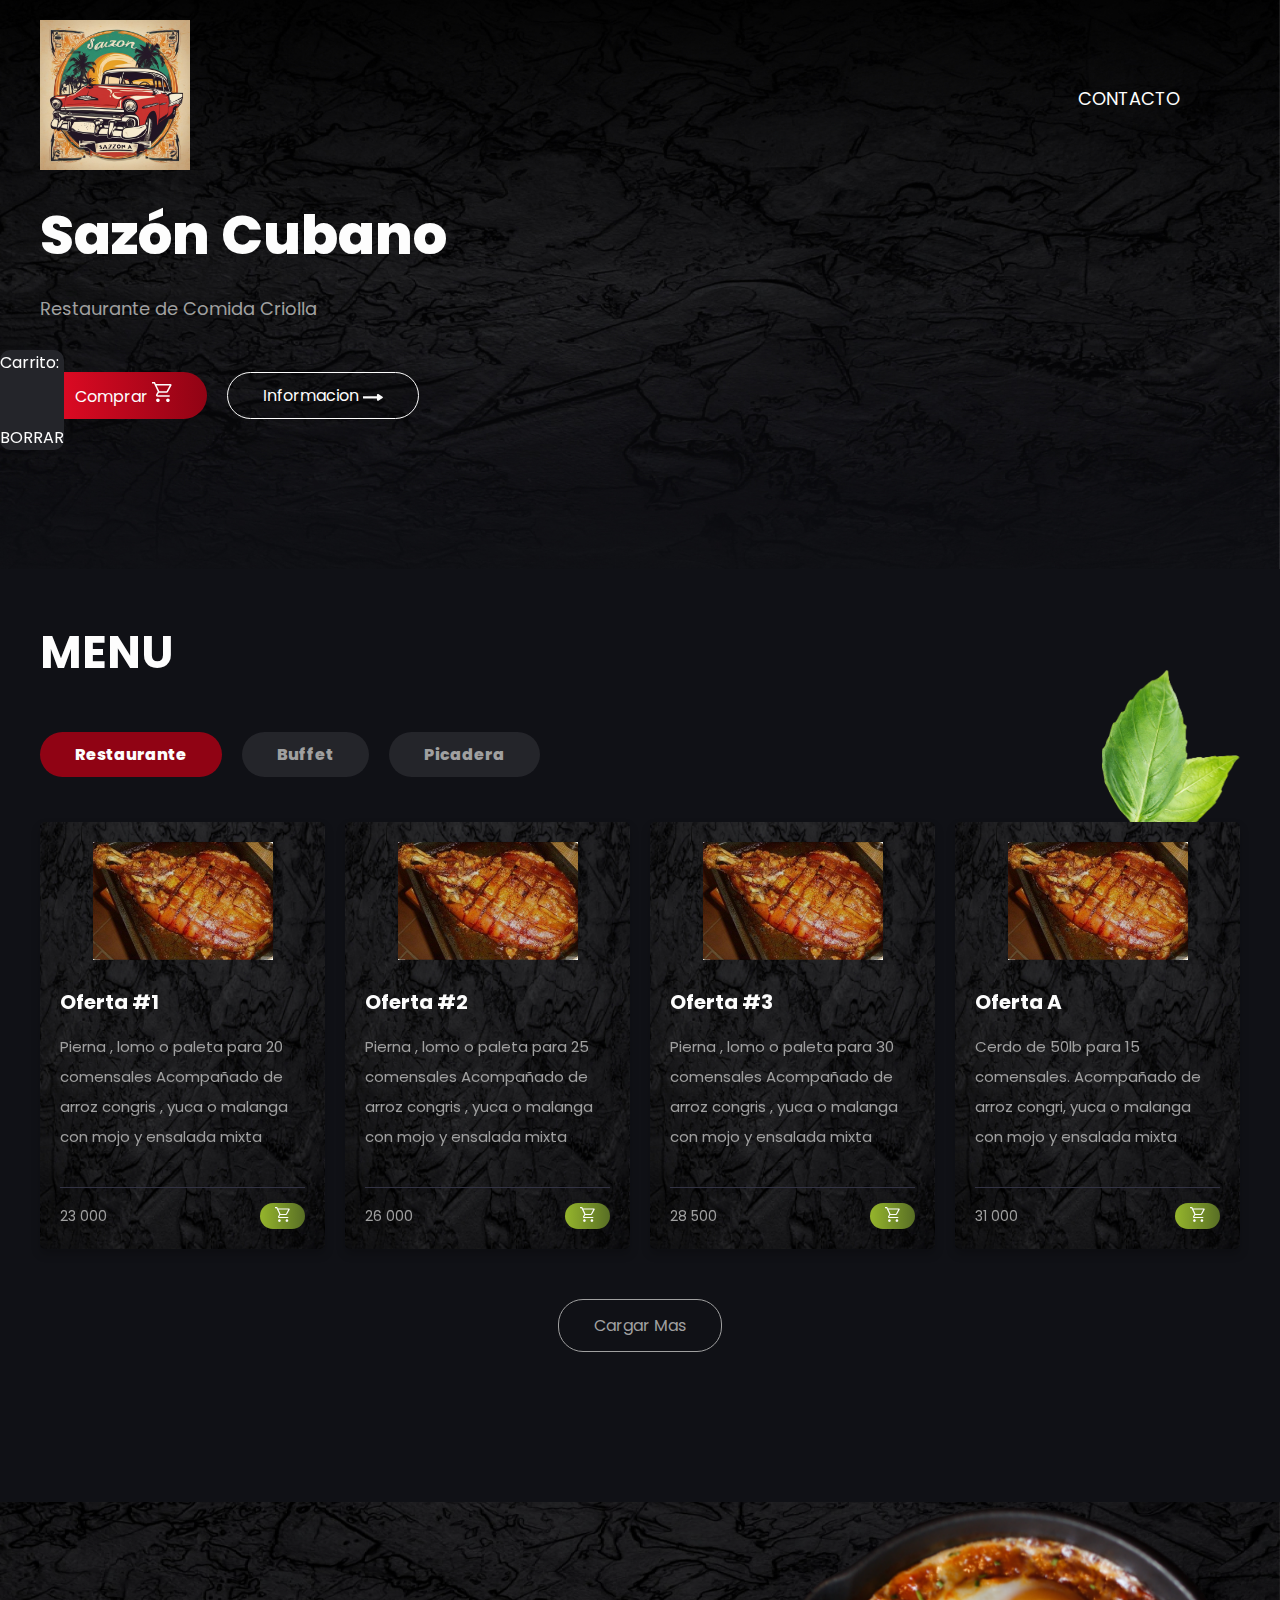
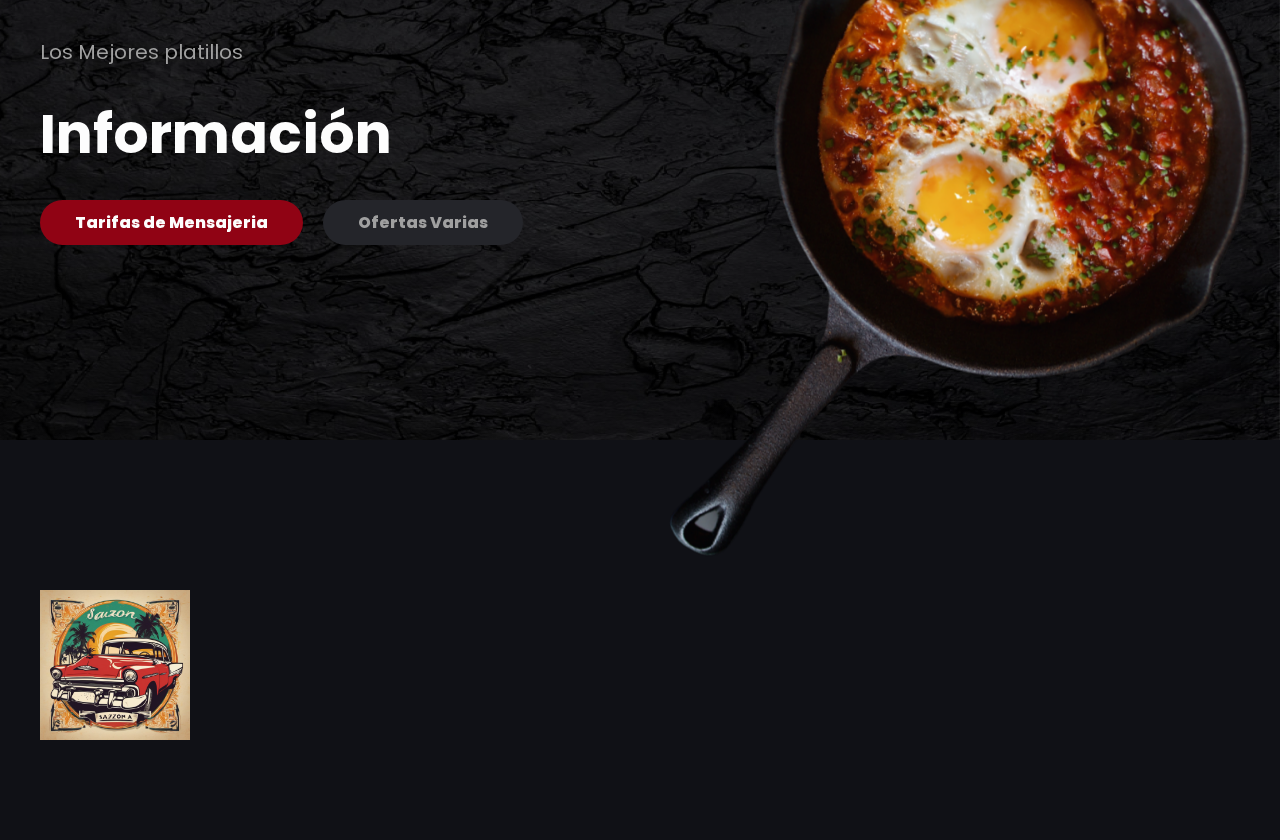
==== commit 1faa404f: "Version 2" ====
--- a/index.html
+++ b/index.html
@@ -1,410 +1,724 @@
 <!DOCTYPE html>
 <html lang="en">
-<head>
-<meta charset="UTF-8" />
-<meta name="viewport" content="width=device-width, initial-scale=1.0" />
-<title>Sazon Cubano</title>
-<link rel="stylesheet" href="styles.css" />
-</head>
-<body>
-<header>
-<div class="menu container"> 
-  <a href="#"
-          ><img src="images/images/logo.svg" class="logo" calt=""
-        /></a>
-  <input type="checkbox" id="menu" />
-  <label for="menu"
-          ><img src="images/images/menu.png" class="menu-icono" alt=""
-        /></label>
-  <nav class="navbar">
-    <ul>
-      <li><a href="#"> Inicio </a></li>
-      <li><a href="#"> Servicio </a></li>
-      <li><a href="#"> Producto </a></li>
-      <li><a href="#"> Contacto </a></li>
-    </ul>
-  </nav>
-</div>
-
-<div class="header-content container">
-<div class="header-txt">
-  <h1>Sazón Cubano</h1>
-  <p>Restaurante de Comida Criolla</p>
-  <div class="botones"> 
-    <a href="#" class="btn-1"
-              >Comprar <img class="icon" src="images/images/car.svg" alt="icon"
-            /></a>
-             <a href="#" class="btn-2">
-               Informacion
-                <img class="icon" src="images/images/arrow.svg" alt="icon"
-            /></a>
-           </div>
-</div>
-<div class="header-img">
-  <img src="images/images/img-1.png" class="hamburger" alt="" />
- </div>
-</div>
-
-
-
-<div class="header-content container">
-  <div class="header-txt">
-    <h1>Sazón Cubano</h1>
-    <p>Buffets y Picaderas</p>
-    <div class="botones"> <a href="#" class="btn-1"
-                >Comprar <img class="icon" src="images/images/car.svg" alt="icon"
-              /></a> <a href="#" class="btn-2"> Informacion <img class="icon" src="images/images/arrow.svg" alt="icon"
-              /></a> </div>
- </div>
- <div class="header-img">
-  <img src="images/images/img-1.png" class="hamburger" alt="" />
- </div>
-</div>
-
-</header>
-<main class="product-menu">
-
-<div class="container">
-
-<div class="product">
-  <h2 class="title">Menu</h2>
-  <img class="hoja" src="images/images/hoja.png" alt="" /> 
-</div>
-
-<div class="menu-nav">
-  <div id="pro1" class="tab active">Restaurante</div>
-  <div id="pro2" class="tab">Buffet</div>
-  <div id="pro3" class="tab">Picadera</div>
-</div>
-
-<div class="pro1 tab-content">
-  <div class="box-container-1">
-
-    <div class="box-1">
-      <div class="image">
-         <img src="images/images/hambuerger.png" alt="" /> 
-        </div>
-      <div class="content">
-        <h3>Oferta #1</h3>
-        <p>Pierna , lomo o paleta para 20 comensales Acompanado de arroz congris , yuca o malanga con mojo y ensalada mixta</p>
-        <div class="icons">
-           <span class="price">23 000</span>
-            <span class="buy"
-                    ><img src="images/images/car.svg" alt=""
-                  /></span> 
-                </div>
+  <head>
+    <meta charset="UTF-8" />
+    <meta name="viewport" content="width=device-width, initial-scale=1.0" />
+    <title>Sazon Cubano</title>
+    <link rel="Stylesheet" type="text/css" href="Styles/styles.css" />
+    <script src="Scrips/JQuerry.js"></script>
+  </head>
+  <body>
+    <div id="caja-carrito" class="carrito">
+      Carrito:
+      <p><br /></p>
+      <p id="borrar"><br />Borrar</p>
+    </div>
+
+    <header>
+      <div class="menu container">
+        <a href="#"><img src="pagina web/photo_2023-09-15_20-09-52.jpg" class="logo" calt="" /></a>
+        <input type="checkbox" id="menu" />
+        <label for="menu"><img src="images/images/menu.png" class="menu-icono" alt="" /></label>
+        <nav class="navbar">
+          <ul>
+            <li><a href="#" id="contacto"> Contacto </a></li>
+            <li>
+              <div>
+                <a href="https://wa.me/+5358505864?text=Hola%20¿Cómo%20estás?"><img src="images/logo.jpeg" class="logo" id="logo-menu" alt="" /></a>
+              </div>
+            </li>
+          </ul>
+        </nav>
       </div>
-    </div>
-
-    <div class="box-1">
-      <div class="image"> 
-        <img src="images/images/hambuerger.png" alt="" /> 
+
+      <div class="header-content container">
+        <div class="header-txt">
+          <h1>Sazón Cubano</h1>
+          <p>Restaurante de Comida Criolla</p>
+          <div class="botones">
+            <a href="https://wa.me/+5358505864?text=Hola%20¿Cómo%20estás?" class="btn-1">Comprar <img class="icon" src="images/images/car.svg" alt="icon" /></a>
+            <a href="#" class="btn-2">Informacion <img class="icon" src="images/images/arrow.svg" alt="icon" /></a>
+          </div>
+          <div class="informacion"><p>Seleccione su pedido en cualquiera de las 3 opciones del menu toque en el carrito verde cuando desee comprar y luego vuelva al principio y pulse comprar para enviar el pedido al gestor</p></div>
+        </div>
       </div>
-      <div class="content">
-        <h3>Oferta #2</h3>
-        <p>Pierna , lomo o paleta para 25 comensales Acompanado de arroz congris , yuca o malanga con mojo y ensalada mixta</p>
-        <div class="icons"> 
-          <span class="price">26 000</span> 
-          <span class="buy"
-                    ><img src="images/images/car.svg" alt=""
-                  /></span> 
-                </div>
+    </header>
+
+    <main class="product-menu">
+      <div class="container">
+        <div id="menu1" class="product">
+          <h2 class="title">Menu</h2>
+          <img class="hoja" src="images/images/hoja.png" alt="" />
+        </div>
+
+        <div class="menu-nav">
+          <div id="pro1" class="tab active">Restaurante</div>
+          <div id="pro2" class="tab">Buffet</div>
+          <div id="pro3" class="tab">Picadera</div>
+        </div>
+
+        <div class="pro1 tab-content">
+          <div class="box-container-1">
+            <div class="box-1">
+              <div class="image">
+                <img src="pagina web/IMG-20230915-WA0002.jpg" alt="" />
+              </div>
+              <div class="content">
+                <h3>Oferta #1</h3>
+                <p>Pierna , lomo o paleta para 20 comensales Acompañado de arroz congris , yuca o malanga con mojo y ensalada mixta</p>
+                <div class="icons">
+                  <span class="price">23 000</span>
+                  <span class="buy"><img src="images/images/car.svg" alt="" /></span>
+                </div>
+              </div>
+            </div>
+
+            <div class="box-1">
+              <div class="image">
+                <img src="pagina web/IMG-20230915-WA0002.jpg" alt="" />
+              </div>
+              <div class="content">
+                <h3>Oferta #2</h3>
+                <p>Pierna , lomo o paleta para 25 comensales Acompañado de arroz congris , yuca o malanga con mojo y ensalada mixta</p>
+                <div class="icons">
+                  <span class="price">26 000</span>
+                  <span class="buy"><img src="images/images/car.svg" alt="" /></span>
+                </div>
+              </div>
+            </div>
+
+            <div class="box-1">
+              <div class="image">
+                <img src="pagina web/IMG-20230915-WA0002.jpg" alt="" />
+              </div>
+              <div class="content">
+                <h3>Oferta #3</h3>
+                <p>Pierna , lomo o paleta para 30 comensales Acompañado de arroz congris , yuca o malanga con mojo y ensalada mixta</p>
+                <div class="icons">
+                  <span class="price">28 500</span>
+                  <span class="buy"><img src="images/images/car.svg" alt="" /></span>
+                </div>
+              </div>
+            </div>
+
+            <div class="box-1">
+              <div class="image">
+                <img src="pagina web/IMG-20230915-WA0002.jpg" alt="" />
+              </div>
+              <div class="content">
+                <h3>Oferta A</h3>
+                <p>Cerdo de 50lb para 15 comensales. Acompañado de arroz congri, yuca o malanga con mojo y ensalada mixta</p>
+                <div class="icons">
+                  <span class="price">31 000</span> <span class="buy"><img src="images/images/car.svg" alt="" /></span>
+                </div>
+              </div>
+            </div>
+
+            <div class="box-1">
+              <div class="image">
+                <img src="pagina web/IMG-20230915-WA0015.jpg" alt="" />
+              </div>
+              <div class="content">
+                <h3>Oferta B</h3>
+                <p>Cerdo de 60lb para 20 comensales. Acompañado de arroz congri, yuca o malanga con mojo y ensalada mixta</p>
+                <div class="icons">
+                  <span class="price">35 000</span> <span class="buy"><img src="images/images/car.svg" alt="" /></span>
+                </div>
+              </div>
+            </div>
+
+            <div class="box-1">
+              <div class="image">
+                <img src="pagina web/IMG-20230915-WA0015.jpg" alt="" />
+              </div>
+              <div class="content">
+                <h3>Oferta C</h3>
+                <p>Cerdo de 70lb para 25 comensales. Acompañado de arroz congri, yuca o malanga con mojo y ensalada mixta</p>
+                <div class="icons">
+                  <span class="price">38 000</span>
+                  <span class="buy"><img src="images/images/car.svg" alt="" /></span>
+                </div>
+              </div>
+            </div>
+
+            <div class="box-1">
+              <div class="image">
+                <img src="pagina web/IMG-20230915-WA0015.jpg" alt="" />
+              </div>
+              <div class="content">
+                <h3>Oferta D</h3>
+                <p>Cerdo de 80lb para 30 comensales. Acompañado de arroz congri, yuca o malanga con mojo y ensalada mixta</p>
+                <div class="icons">
+                  <span class="price">46 000</span>
+                  <span class="buy"><img src="images/images/car.svg" alt="" /></span>
+                </div>
+              </div>
+            </div>
+
+            <div class="box-1">
+              <div class="image">
+                <img src="pagina web/IMG-20230915-WA0015.jpg" alt="" />
+              </div>
+              <div class="content">
+                <h3>Oferta E</h3>
+                <p>Cerdo de 90lb para 40 comensales. Acompañado de arroz congri, yuca o malanga con mojo y ensalada mixta</p>
+                <div class="icons">
+                  <span class="price">50 000</span>
+                  <span class="buy"><img src="images/images/car.svg" alt="" /></span>
+                </div>
+              </div>
+            </div>
+
+            <div class="box-1">
+              <div class="image"><img src="pagina web/IMG-20230915-WA0015.jpg" alt="" /></div>
+              <div class="content">
+                <h3>Oferta F</h3>
+                <p>Cerdo de 100lb para 60 comensales. Acompañado de arroz congri, yuca o malanga con mojo y ensalada mixta</p>
+                <div class="icons">
+                  <span class="price">54 000</span>
+                  <span class="buy"><img src="images/images/car.svg" alt="" /></span>
+                </div>
+              </div>
+            </div>
+
+            <div class="box-1">
+              <div class="image"><img src="pagina web/IMG-20230915-WA0015.jpg" alt="" /></div>
+              <div class="content">
+                <h3>Oferta G</h3>
+                <p>Cerdo de 110lb para 70 comensales. Acompañado de arroz congri, yuca o malanga con mojo y ensalada mixta</p>
+                <div class="icons">
+                  <span class="price">58 000</span> <span class="buy"><img src="images/images/car.svg" alt="" /></span>
+                </div>
+              </div>
+            </div>
+          </div>
+
+          <center>
+            <div class="load-more" id="load-more-1">Cargar Mas</div>
+          </center>
+        </div>
+
+        <div class="pro2 tab-content">
+          <div class="box-container-2">
+            <div class="box-2">
+              <div class="content">
+                <h3>Buffet 1</h3>
+                <ol>
+                  <li>2 Dulces fino</li>
+                  <li>2 Pancito con pasta</li>
+                  <li>2 Croquetas</li>
+                  <li>1 Capacillo de ensalada</li>
+                  <li>1 Plato y cuchara</li>
+                  <li>1 Servilleta</li>
+                  <li>1 Retractil</li>
+                </ol>
+                <div class="icons">
+                  <span class="price">400</span>
+                  <span class="buy"><img src="images/images/car.svg" alt="" /></span>
+                </div>
+              </div>
+            </div>
+          </div>
+          <center>
+            <div class="load-more" id="load-more-2">Cargar Mas</div>
+          </center>
+        </div>
+
+        <div class="pro3 tab-content">
+          <div class="box-container-3">
+            <div class="box-3">
+              <div class="image"><img src="pagina web/IMG-20230915-WA0006.jpg" alt="" /></div>
+              <div class="content">
+                <h3>Picadera #1</h3>
+                <ol>
+                  <li>1 cake redondo</li>
+                  <li>30 dulces</li>
+                  <li>1 fuente de ensalada fria 5lt</li>
+                  <li>30 panecitos con pasta</li>
+                  <li>30 croquetas</li>
+                  <li>30 tostones rellenos de jamon y queso</li>
+                  <li>30 bolitas de queso</li>
+                  <li>1 caja de refrescos de botellas</li>
+                </ol>
+                <div class="icons">
+                  <span class="price">18 000</span> <span class="buy"><img src="images/images/car.svg" alt="" /></span>
+                </div>
+              </div>
+            </div>
+
+            <div class="box-3">
+              <div class="content">
+                <h3>Picadera #2</h3>
+                <ol>
+                  <li>40 dulces finos</li>
+                  <li>1 fuente de ensalada 5lt</li>
+                  <li>1 tina de helado 10lt</li>
+                  <li>40 tostones rellenos de jamon y queso</li>
+                  <li>40 dados de carne frita</li>
+                  <li>40 cunas de pizza</li>
+                  <li>40 croquetas</li>
+                  <li>1 botella de ron</li>
+                  <li>1 caja de refrescos</li>
+                </ol>
+                <div class="icons">
+                  <span class="price">18 000</span> <span class="buy"><img src="images/images/car.svg" alt="" /></span>
+                </div>
+              </div>
+            </div>
+
+            <div class="box-3">
+              <div class="image"><img src="pagina web/IMG-20230915-WA0008.jpg" alt="" /></div>
+              <div class="content">
+                <h3>Picadera #3</h3>
+                <ol>
+                  <li>2 cakes redondos</li>
+                  <li>4 cajas de refrescos de botellas</li>
+                  <li>2 fuentes de ensalada fria 5lt (cada una)</li>
+                  <li>50 bolitas de queso</li>
+                  <li>50 croquetas</li>
+                  <li>50 dados de carne frita</li>
+                  <li>50 tostones rellenos de jamos y queso</li>
+                  <li>1 tina de helado 10litros</li>
+                </ol>
+                <div class="icons">
+                  <span class="price">18 000</span> <span class="buy"><img src="images/images/car.svg" alt="" /></span>
+                </div>
+              </div>
+            </div>
+          </div>
+          <center>
+            <div class="load-more" id="load-more-1">Cargar Mas</div>
+          </center>
+        </div>
       </div>
-    </div>
-
-    <div class="box-1">
-      <div class="image">
-         <img src="images/images/hambuerger.png" alt="" />
-         </div>
-      <div class="content">
-        <h3>Oferta #3</h3>
-        <p>Pierna , lomo o paleta para 30 comensales Acompanado de arroz congris , yuca o malanga con mojo y ensalada mixta</p>
-        <div class="icons">
-           <span class="price">28 500</span>
-            <span class="buy"
-                    ><img src="images/images/car.svg" alt=""
-                  /></span> 
-                </div>
+    </main>
+
+    <section class="info">
+      <div class="info-content container">
+        <div class="info-txt">
+          <p>Los Mejores platillos</p>
+          <h2>Información</h2>
+          <div class="info-sec">
+            <div class="menu-nav-2">
+              <div id="pro4" class="tab active">Tarifas de Mensajeria</div>
+              <div id="pro5" class="tab">Ofertas Varias</div>
+            </div>
+          </div>
+        </div>
+        <div class="info-img"><img src="images/images/info.png" alt="" /></div>
       </div>
-    </div>
-
-    <div class="box-1">
-      <div class="image">
-         <img src="images/images/hambuerger.png" alt="" /> 
-        </div>
-      <div class="content">
-        <h3>Oferta A</h3>
-        <p>Cerdo de 50lb para 15 comensales. Acompanado de arroz congri, yuca o malanga con mojo y ensalada mixta</p>
-        <div class="icons"> <span class="price">31 000</span> <span class="buy"
-                    ><img src="images/images/car.svg" alt=""
-                  /></span> 
-                </div>
+      <div class="container-info">
+        <div class="pro4 tab-content">
+          <div class="box-container-4">
+            <div class="box-4">
+              <div class="image">
+                <img src="images/download.jpeg" />
+              </div>
+              <div class="content">
+                <h3>10 de Octubre</h3>
+                <div class="icons">
+                  <span class="price">1000</span><span class="buy"><img src="images/images/car.svg" alt="" /></span>
+                </div>
+              </div>
+            </div>
+
+            <div class="box-4">
+              <div class="image">
+                <img src="images/download.jpeg" />
+              </div>
+              <div class="content">
+                <h3>Centro Habana</h3>
+                <div class="icons">
+                  <span class="price">1000</span><span class="buy"><img src="images/images/car.svg" alt="" /></span>
+                </div>
+              </div>
+            </div>
+
+            <div class="box-4">
+              <div class="image">
+                <img src="images/download.jpeg" alt="" />
+              </div>
+              <div class="content">
+                <h3>Habana Vieja</h3>
+                <div class="icons">
+                  <span class="price">1000</span>
+                  <span class="buy"><img src="images/images/car.svg" alt="" /></span>
+                </div>
+              </div>
+            </div>
+
+            <div class="box-4">
+              <div class="image">
+                <img src="images/download.jpeg" alt="" />
+              </div>
+              <div class="content">
+                <h3>Plaza de la Revolucion</h3>
+                <div class="icons">
+                  <span class="price">1000</span>
+                  <span class="buy"><img src="images/images/car.svg" alt="" /></span>
+                </div>
+              </div>
+            </div>
+
+            <div class="box-4">
+              <div class="image">
+                <img src="images/download.jpeg" alt="" />
+              </div>
+              <div class="content">
+                <h3>Playa</h3>
+                <ol>
+                  <li>Hasta 42 (incluye Miramar)</li>
+                  <span class="price">1500</span>
+                  <span class="buy"><img src="images/images/car.svg" alt="" /></span>
+                  <li>Hasta 70</li>
+                  <span class="price">1500</span>
+                  <span class="buy"><img src="images/images/car.svg" alt="" /></span>
+                  <li>Naútico</li>
+                  <span class="price">2000</span>
+                  <span class="buy"><img src="images/images/car.svg" alt="" /></span>
+                  <li>Hasta el Paradero</li>
+                  <span class="price">2000</span>
+                  <span class="buy"><img src="images/images/car.svg" alt="" /></span>
+                  <li>Siboney</li>
+                  <span class="price">2000</span>
+                  <span class="buy"><img src="images/images/car.svg" alt="" /></span>
+                  <li>Cubanacan</li>
+                  <span class="price">2000</span>
+                  <span class="buy"><img src="images/images/car.svg" alt="" /></span>
+                  <li>Jaimanita</li>
+                  <span class="price">2500</span>
+                  <span class="buy"><img src="images/images/car.svg" alt="" /></span>
+                  <li>Santa Fe</li>
+                  <span class="price">2500</span>
+                  <span class="buy"><img src="images/images/car.svg" alt="" /></span>
+                </ol>
+                <div class="icons">
+                  <span class="price"></span>
+                  <span class="buy"><img src="images/images/car.svg" alt="" /></span>
+                </div>
+              </div>
+            </div>
+
+            <div class="box-4">
+              <div class="image">
+                <img src="images/download.jpeg" alt="" />
+              </div>
+              <div class="content">
+                <h3>Arroyo Naranjo</h3>
+                <ol>
+                  <li>Parraga y La Palma</li>
+                  <span class="price">1000</span>
+                  <span class="buy"><img src="images/images/car.svg" alt="" /></span>
+                  <li>Víbora Park</li>
+                  <span class="price">1000</span>
+                  <span class="buy"><img src="images/images/car.svg" alt="" /></span>
+                  <li>Mantilla</li>
+                  <span class="price">1000</span>
+                  <span class="buy"><img src="images/images/car.svg" alt="" /></span>
+                  <li>Eléctrico</li>
+                  <span class="price">1000</span>
+                  <span class="buy"><img src="images/images/car.svg" alt="" /></span>
+                  <li>Güinera</li>
+                  <span class="price">1000</span>
+                  <span class="buy"><img src="images/images/car.svg" alt="" /></span>
+                  <li>Capri</li>
+                  <span class="price">1000</span>
+                  <span class="buy"><img src="images/images/car.svg" alt="" /></span>
+                  <li>Los Pinos</li>
+                  <span class="price">1000</span>
+                  <span class="buy"><img src="images/images/car.svg" alt="" /></span>
+                  <li>Hasta Vieja Linda</li>
+                  <span class="price">1000</span>
+                  <span class="buy"><img src="images/images/car.svg" alt="" /></span>
+                  <li>Calvario</li>
+                  <span class="price">1000</span>
+                  <span class="buy"><img src="images/images/car.svg" alt="" /></span>
+                  <li>Poey</li>
+                  <span class="price">1500</span>
+                  <span class="buy"><img src="images/images/car.svg" alt="" /></span>
+                  <li>Managua</li>
+                  <span class="price">1500</span>
+                  <span class="buy"><img src="images/images/car.svg" alt="" /></span>
+                  <li>Reparto Montejo</li>
+                  <span class="price">1500</span>
+                  <span class="buy"><img src="images/images/car.svg" alt="" /></span>
+                  <li>Las Guásimas</li>
+                  <span class="price">1500</span>
+                  <span class="buy"><img src="images/images/car.svg" alt="" /></span>
+                </ol>
+                <div class="icons">
+                  <span class="price"></span>
+                  <span class="buy"><img src="images/images/car.svg" alt="" /></span>
+                </div>
+              </div>
+            </div>
+
+            <div class="box-4">
+              <div class="image">
+                <img src="images/download.jpeg" alt="" />
+              </div>
+              <div class="content">
+                <h3>La Lisa</h3>
+                <ol>
+                  <li>UCI</li>
+                  <span class="price">1500</span>
+                  <span class="buy"><img src="images/images/car.svg" alt="" /></span>
+                  <li>El Guatao Park</li>
+                  <span class="price">2000</span>
+                  <span class="buy"><img src="images/images/car.svg" alt="" /></span>
+                  <li>Hasta el Frank País</li>
+                  <span class="price">2000</span>
+                  <span class="buy"><img src="images/images/car.svg" alt="" /></span>
+                  <li>Hasta La Coronela</li>
+                  <span class="price">2000</span>
+                  <span class="buy"><img src="images/images/car.svg" alt="" /></span>
+                  <li>San Agustín y Arroyo</li>
+                  <span class="price">2000</span>
+                  <span class="buy"><img src="images/images/car.svg" alt="" /></span>
+                  <li>Arenas hasta la Novia del Mediodía</li>
+                  <span class="price">2000</span>
+                  <span class="buy"><img src="images/images/car.svg" alt="" /></span>
+                  <li>Punta Brava</li>
+                  <span class="price">2500</span>
+                  <span class="buy"><img src="images/images/car.svg" alt="" /></span>
+                  <li>Hasta Vieja Linda</li>
+                  <span class="price">2500</span>
+                  <span class="buy"><img src="images/images/car.svg" alt="" /></span>
+                </ol>
+                <div class="icons">
+                  <span class="price"></span>
+                  <span class="buy"><img src="images/images/car.svg" alt="" /></span>
+                </div>
+              </div>
+            </div>
+
+            <div class="box-4">
+              <div class="image">
+                <img src="images/download.jpeg" alt="" />
+              </div>
+              <div class="content">
+                <h3>Boyeros</h3>
+                <ol>
+                  <li>Mazorra</li>
+                  <span class="price">2000</span>
+                  <span class="buy"><img src="images/images/car.svg" alt="" /></span>
+                  <li>William Soler</li>
+                  <span class="price">2000</span>
+                  <span class="buy"><img src="images/images/car.svg" alt="" /></span>
+                  <li>Abel Santa María</li>
+                  <span class="price">2000</span>
+                  <span class="buy"><img src="images/images/car.svg" alt="" /></span>
+                  <li>Hasta el entronque de la CUJAE</li>
+                  <span class="price">2000</span>
+                  <span class="buy"><img src="images/images/car.svg" alt="" /></span>
+                  <li>La CUJAE</li>
+                  <span class="price">2000</span>
+                  <span class="buy"><img src="images/images/car.svg" alt="" /></span>
+                  <li>Después de la CUJAE hasta el aeropuerto</li>
+                  <span class="price">2500</span>
+                  <span class="buy"><img src="images/images/car.svg" alt="" /></span>
+                  <li>Santiago de las Vegas</li>
+                  <span class="price">2500</span>
+                  <span class="buy"><img src="images/images/car.svg" alt="" /></span>
+                  <li>Wajay</li>
+                  <span class="price">2500</span>
+                  <span class="buy"><img src="images/images/car.svg" alt="" /></span>
+                  <li>Calabazar y el Trigal</li>
+                  <span class="price">2500</span>
+                  <span class="buy"><img src="images/images/car.svg" alt="" /></span>
+                  <li>Altahabana</li>
+                  <span class="price">2000</span>
+                  <span class="buy"><img src="images/images/car.svg" alt="" /></span>
+                </ol>
+                <div class="icons">
+                  <span class="price"></span>
+                  <span class="buy"><img src="images/images/car.svg" alt="" /></span>
+                </div>
+              </div>
+            </div>
+
+            <div class="box-4">
+              <div class="image">
+                <img src="images/download.jpeg" alt="" />
+              </div>
+              <div class="content">
+                <h3>CEGUERA</h3>
+                <ol>
+                  <li>CEGUERA</li>
+                  <span class="price">1500</span>
+                  <span class="buy"><img src="images/images/car.svg" alt="" /></span>
+                  <li>Marianao</li>
+                  <span class="price">1500</span>
+                  <span class="buy"><img src="images/images/car.svg" alt="" /></span>
+                  <li>MARIANAO FINAL</li>
+                  <span class="price">2000</span>
+                  <span class="buy"><img src="images/images/car.svg" alt="" /></span>
+                </ol>
+                <div class="icons">
+                  <span class="price"></span>
+                  <span class="buy"><img src="images/images/car.svg" alt="" /></span>
+                </div>
+              </div>
+            </div>
+
+            <div class="box-4">
+              <div class="image">
+                <img src="images/download.jpeg" alt="" />
+              </div>
+              <div class="content">
+                <h3>Regla</h3>
+                <div class="icons">
+                  <span class="price">1000</span>
+                  <span class="buy"><img src="images/images/car.svg" alt="" /></span>
+                </div>
+              </div>
+            </div>
+
+            <div class="box-4">
+              <div class="image">
+                <img src="images/download.jpeg" alt="" />
+              </div>
+              <div class="content">
+                <h3>Cotorro</h3>
+                <p>Alberro</p>
+                <span class="price">1500</span><span class="buy"><img src="images/images/car.svg" alt="" /></span>
+                <div class="icons">
+                  <span class="price">1000</span>
+                  <span class="buy"><img src="images/images/car.svg" alt="" /></span>
+                </div>
+              </div>
+            </div>
+
+            <div class="box-4">
+              <div class="image">
+                <img src="images/download.jpeg" alt="" />
+              </div>
+              <div class="content">
+                <h3>Habana del Este</h3>
+                <ol>
+                  <li>Alamar</li>
+                  <span class="price">1500</span>
+                  <span class="buy"><img src="images/images/car.svg" alt="" /></span>
+                  <li>Bahía</li>
+                  <span class="price">1500</span>
+                  <span class="buy"><img src="images/images/car.svg" alt="" /></span>
+                  <li>Guanabo FINAL</li>
+                  <span class="price">2500</span>
+                  <span class="buy"><img src="images/images/car.svg" alt="" /></span>
+                </ol>
+                <div class="icons">
+                  <span class="price"></span>
+                  <span class="buy"><img src="images/images/car.svg" alt="" /></span>
+                </div>
+              </div>
+            </div>
+
+            <div class="box-4">
+              <div class="image">
+                <img src="images/download.jpeg" alt="" />
+              </div>
+              <div class="content">
+                <h3>Guanabacoa</h3>
+                <ol>
+                  <li>semáforo de Guanabacoa</li>
+                  <span class="price">1000</span>
+                  <span class="buy"><img src="images/images/car.svg" alt="" /></span>
+                  <li>el puente de Santa Fe</li>
+                  <span class="price">1500</span>
+                  <span class="buy"><img src="images/images/car.svg" alt="" /></span>
+                  <li>puente de Santa Fe hasta Bacuranao</li>
+                  <span class="price">2000</span>
+                  <span class="buy"><img src="images/images/car.svg" alt="" /></span>
+                  <li>Hasta Barrera</li>
+                  <span class="price">2000</span>
+                  <span class="buy"><img src="images/images/car.svg" alt="" /></span>
+                </ol>
+                <div class="icons">
+                  <span class="price"></span>
+                  <span class="buy"><img src="images/images/car.svg" alt="" /></span>
+                </div>
+              </div>
+            </div>
+
+            <div class="box-4">
+              <div class="image">
+                <img src="images/download.jpeg" alt="" />
+              </div>
+              <div class="content">
+                <h3>San Miguel Padrón</h3>
+                <p>Hasta la Cuevita</p>
+                <div class="icons">
+                  <span class="price">800</span>
+                  <span class="buy"><img src="images/images/car.svg" alt="" /></span>
+                </div>
+              </div>
+            </div>
+          </div>
+
+          <center>
+            <div class="load-more" id="load-more-4">Cargar Mas</div>
+          </center>
+        </div>
+
+        <div class="pro5 tab-content">
+          <div class="box-container-5">
+            <div class="box-5">
+              <div class="image"><img src="images/images/hambuerger1.png" alt="" /></div>
+              <div class="content">
+                <h3>Ofertas Variadas</h3>
+                <ol>
+                  <li><h3>Pan con pasta</h3></li>
+                  <span class="price">25</span>
+                  <span class="buy"><img src="images/images/car.svg" alt="" /></span>
+                  <li>Bolitas de queso</li>
+                  <span class="price">20</span>
+                  <span class="buy"><img src="images/images/car.svg" alt="" /></span>
+                  <li>Tostones rellenos de jamón y queso</li>
+                  <span class="price">40</span>
+                  <span class="buy"><img src="images/images/car.svg" alt="" /></span>
+                  <li>Dulces finos</li>
+                  <span class="price">85</span>
+                  <span class="buy"><img src="images/images/car.svg" alt="" /></span>
+                  <li>Tinas de helado de 10 litros</li>
+                  <span class="price">3500</span>
+                  <span class="buy"><img src="images/images/car.svg" alt="" /></span>
+                  <li>Ensalada fría 5 litros</li>
+                  <span class="price">4500</span>
+                  <span class="buy"><img src="images/images/car.svg" alt="" /></span>
+                  <li>Cuña de Pizza</li>
+                  <span class="price">50</span>
+                  <span class="buy"><img src="images/images/car.svg" alt="" /></span>
+                  <li>Malta</li>
+                  <span class="price">230</span>
+                  <span class="buy"><img src="images/images/car.svg" alt="" /></span>
+                  <li>Ron</li>
+                  <span class="price">2000</span>
+                  <span class="buy"><img src="images/images/car.svg" alt="" /></span>
+                  <li>Vino</li>
+                  <span class="price">800</span>
+                  <span class="buy"><img src="images/images/car.svg" alt="" /></span>
+                  <li>Cerveza</li>
+                  <span class="price">230</span>
+                  <span class="buy"><img src="images/images/car.svg" alt="" /></span>
+                  <li>Caja de refrescos de 24 botellas</li>
+                  <span class="price">800</span>
+                  <span class="buy"><img src="images/images/car.svg" alt="" /></span>
+                </ol>
+              </div>
+              <div class="icons">
+                <span class="price">400</span> <span class="buy"><img src="images/images/car.svg" alt="" /></span>
+              </div>
+            </div>
+          </div>
+          <center>
+            <div class="load-more" id="load-more-5">Cargar Mas</div>
+          </center>
+        </div>
       </div>
-    </div>
-
-    <div class="box-1">
-      <div class="image"> 
-        <img src="images/images/hambuerger.png" alt="" /> 
-      </div>
-      <div class="content">
-        <h3>Oferta B</h3>
-        <p>Cerdo de 60lb para 20 comensales. Acompanado de arroz congri, yuca o malanga con mojo y ensalada mixta</p>
-        <div class="icons"> <span class="price">35 000</span> <span class="buy"
-                    ><img src="images/images/car.svg" alt=""
-                  /></span>
-                 </div>
-      </div>
-    </div>
-
-    <div class="box-1">
-      <div class="image"> 
-        <img src="images/images/hambuerger.png" alt="" />
-       </div>
-      <div class="content">
-        <h3>Oferta C</h3>
-        <p>Cerdo de 70lb para 25 comensales. Acompanado de arroz congri, yuca o malanga con mojo y ensalada mixta</p>
-        <div class="icons">
-           <span class="price">38 000</span>
-           <span class="buy"
-                    ><img src="images/images/car.svg" alt=""
-                  /></span> 
-                </div>
-      </div>
-    </div>
-
-    <div class="box-1">
-      <div class="image"> 
-        <img src="images/images/hambuerger.png" alt="" />
-       </div>
-      <div class="content">
-        <h3>Oferta D</h3>
-        <p>Cerdo de 80lb para 30 comensales. Acompanado de arroz congri, yuca o malanga con mojo y ensalada mixta</p>
-        <div class="icons">
-           <span class="price">46 000</span> 
-          <span class="buy"
-                    ><img src="images/images/car.svg" alt=""
-                  /></span> </div>
-      </div>
-    </div>
-
-    <div class="box-1">
-      <div class="image">
-         <img src="images/images/hambuerger.png" alt="" />
-         </div>
-      <div class="content">
-        <h3>Oferta E</h3>
-        <p>Cerdo de 90lb para 40 comensales. Acompanado de arroz congri, yuca o malanga con mojo y ensalada mixta</p>
-        <div class="icons">
-           <span class="price">50 000</span>
-            <span class="buy"
-                    ><img src="images/images/car.svg" alt=""
-                  /></span>
-                 </div>
-      </div>
-    </div>
-
-    <div class="box-1">
-      <div class="image"> <img src="images/images/hambuerger.png" alt="" /> </div>
-      <div class="content">
-        <h3>Oferta F</h3>
-        <p>Cerdo de 100lb para 60 comensales. Acompanado de arroz congri, yuca o malanga con mojo y ensalada mixta</p>
-        <div class="icons"> 
-          <span class="price">54 000</span>
-           <span class="buy"
-                    ><img src="images/images/car.svg" alt=""
-                  /></span> 
-                </div>
-      </div>
-    </div>
-
-    <div class="box-1">
-      <div class="image"> <img src="images/images/hambuerger.png" alt="" /> </div>
-      <div class="content">
-        <h3>Oferta G</h3>
-        <p>Cerdo de 110lb para 70 comensales. Acompanado de arroz congri, yuca o malanga con mojo y ensalada mixta</p>
-        <div class="icons"> <span class="price">58 000</span> <span class="buy"
-                    ><img src="images/images/car.svg" alt=""
-                  /></span> </div>
-      </div>
-    </div>
-
-    
-  </div>
-  
-  <center>
-    <div class="load-more" id="load-more-1">Cargar Mas</div>
-  </center>
-</div>
-
-
-  <div class="pro2 tab-content">
-
-    <div class="box-container-2">
-
-      <div class="box-2">
-        <div class="image"> <img src="images/images/hambuerger1.png" alt="" /> </div>
-        <div class="content">
-          <h3>Buffet 1</h3>
-          <ol>
-            <li>2 Dulces fino</li>
-            <li>2 Pancito con pasta</li>
-            <li>2 Croquetas</li>
-            <li>1 Capacillo de ensalada</li>
-            <li>1 Plato y cuchara</li>
-            <li>1 Servilleta</li>
-            <li>1 Retractil</li>
-          <ol>
-          <div class="icons"> <span class="price">400</span> <span class="buy"
-                    ><img src="images/images/car.svg" alt=""
-                  /></span> </div>
-        </div>
-      </div>
-
-    </div>
-    <center>
-      <div class="load-more" id="load-more-2">Cargar Mas</div>
-    </center>
-  </div>
-
-
-  <div class="pro3 tab-content">
-    <div class="box-container-3">
-
-      <div class="box-3">
-        <div class="image"> <img src="images/images/hamburger2.png" alt="" /> </div>
-        <div class="content">
-          <h3>Picadera #1</h3>
-          <ol>
-            <li>1 cake redondo </li>
-            <li>30 dulces</li>
-            <li>1 fuente de ensalada fria 5lt</li>
-            <li>30 panecitos con pasta</li>
-            <li>30 croquetas</li>
-            <li>30 tostones rellenos de jamon y queso</li>
-            <li>30 bolitas de queso</li>
-            <li>1 caja de refrescos de botellas</li>
-          </ol>
-          <div class="icons"> <span class="price">18 000</span> <span class="buy"
-                    ><img src="images/images/car.svg" alt=""
-                  /></span> </div>
-        </div>
-      </div>
-
-      <div class="box-3">
-        <div class="image"> <img src="images/images/hamburger2.png" alt="" /> </div>
-        <div class="content">
-          <h3>Picadera #2</h3>
-          <ol>
-            <li>40 dulces finos</li>
-            <li>1 fuente de ensalada 5lt</li>
-            <li>1 tina de helado 10lt</li>
-            <li>40 tostones rellenos de jamon y queso</li>
-            <li>40 dados de carne frita</li>
-            <li>40 cunas de pizza</li>
-            <li>40 croquetas</li>
-            <li>1 botella de ron</li>
-            <li>1 caja de refrescos</li>
-          </ol>
-          <div class="icons"> <span class="price">18 000</span> <span class="buy"
-                    ><img src="images/images/car.svg" alt=""
-                  /></span> </div>
-        </div>
-      </div>
-
-      <div class="box-3">
-        <div class="image"> <img src="images/images/hamburger2.png" alt="" /> </div>
-        <div class="content">
-          <h3>Picadera #3</h3>
-          <ol>
-            <li>2 cakes redondos </li>
-            <li>4 cajas de refrescos de botellas</li>
-            <li>2 fuentes de ensalada fria 5lt (cada una)</li>
-            <li>50 bolitas de queso</li>
-            <li>50 croquetas</li>
-            <li>50 dados de carne frita</li>
-            <li>50 tostones rellenos de jamos y queso</li>
-            <li>1 tina de helado 10litros</li>
-          </ol>
-          <div class="icons"> <span class="price">18 000</span> <span class="buy"
-                    ><img src="images/images/car.svg" alt=""
-                  /></span> 
-                </div>
-        </div>
-      </div>
-      <center>
-        <div class="load-more" id="load-more-1">Cargar Mas</div>
-      </center>
-
-      </div>
-    </div>
-  </div>
-
-</div>
-
-</main>
-
-<section class="info">
-  <div class="info-content container">
-    <div class="info-txt">
-      <p>Los Mejores platillos</p>
-      <h2>Informacion</h2>
-      <div class="info-sec">
-        <div class="info-1"> <img src="images/images/f1.svg" alt="" />
-          <div class="info-2">
-            <h3>Ofertas</h3>
-            <p>Ofertas variadas.</p>
-          </div>
-        </div>
-        <div class="info-1"> <img src="images/images/f2.svg" alt="" />
-          <div class="info-2">
-            <h3>Tarifas de Mensajeria</h3>
-            <p>Solo en la provincia de La Habana.</p>
-          </div>
-        </div>
-      </div>
-    </div>
-    <div class="info-img"> <img src="images/images/info.png" alt="" /> </div>
-  </div>
-</section>
-<footer class="footer container"> <img class="logo-2" src="images/images/logo.svg" alt="" />
-  <div class="links">
-    <h4>Hamburguesa</h4>
-    <ul>
-      <li><a href="#">Oferta 1 </a></li>
-      <li><a href="#">Oferta 2</a></li>
-      <li><a href="#">Oferta 3</a></li>
-      <li><a href="#">Oferta 4</a></li>
-    </ul>
-  </div>
-  <div class="links">
-    <h4>Tacos </h4>
-    <ul>
-      <li><a href="#">Oferta 1 </a></li>
-      <li><a href="#">Oferta 2</a></li>
-      <li><a href="#">Oferta 3</a></li>
-      <li><a href="#">Oferta 4</a></li>
-    </ul>
-  </div>
-  <div class="links">
-    <h4>Desayuno </h4>
-    <ul>
-      <li><a href="#">Oferta 1 </a></li>
-      <li><a href="#">Oferta 2</a></li>
-      <li><a href="#">Oferta 3</a></li>
-      <li><a href="#">Oferta 4</a></li>
-    </ul>
-  </div>
-  <div class="links">
-    <h4>lorem</h4>
-    <div class="socials"> <a href="#">
-      <div class="social"> <img src="images/images/s1.svg" alt="" /> </div>
-      </a> <a href="#">
-      <div class="social"> <img src="images/images/s2.svg" alt="" /> </div>
-      </a> <a href="#">
-      <div class="social"> <img src="images/images/s3.svg" alt="" /> </div>
-      </a> </div>
-  </div>
-</footer>
-<script src="script.js"></script>
-</body>
+    </section>
+
+    <footer class="footer container"><img src="pagina web/photo_2023-09-15_20-09-52.jpg" class="logo" calt="" /></footer>
+
+    <script src="Scrips/script.js"></script>
+  </body>
 </html>
--- a/Styles/styles.css
+++ b/Styles/styles.css
@@ -0,0 +1,555 @@
+@import url("https://fonts.googleapis.com/css2?family=Poppins:wght@400;500;600;700;800&display=swap");
+
+* {
+  margin: 0;
+  padding: 0;
+  box-sizing: border-box;
+  text-decoration: none;
+}
+
+body {
+  font-family: "Poppins", sans-serif;
+  background-color: #101116;
+}
+
+header {
+  background-image: url(images/images/bg.jpg);
+  background-position: center center;
+  background-repeat: no-repeat;
+  background-size: cover;
+}
+
+.container {
+  max-width: 1200px;
+  margin: 0 auto;
+}
+.menu {
+  position: absolute;
+  top: 20px;
+  left: 0;
+  right: 0;
+  display: flex;
+  align-items: center;
+  justify-content: space-between;
+  z-index: 1000;
+}
+.logo {
+  width: 150px;
+  cursor: pointer;
+}
+.menu .navbar ul {
+  list-style: none;
+}
+.menu .navbar ul li {
+  position: relative;
+  float: left;
+}
+.menu .navbar ul li a {
+  font-size: 18px;
+  padding: 20px;
+  color: #fdfdfd;
+  display: block;
+  text-transform: uppercase;
+}
+.menu .navbar ul li a:hover {
+  color: #e70b25;
+}
+.informacion {
+  padding: 3%;
+  border-radius: 25%;
+  display: none;
+  position: relative;
+  left: 25%;
+  background: linear-gradient(90deg, #e70b25 0%, #900314 100%);
+  padding: 10px 35px;
+  margin-right: 20px;
+}
+.carrito {
+  position: fixed;
+  background-color: #24252a;
+  border-radius: 10px;
+  bottom: 50%;
+  height: fit-content;
+  width: fit-content;
+  display: block;
+  color: #fdfdfd;
+}
+.carrito p {
+  position: relative;
+  color: #fdfdfd;
+  display: block;
+  text-transform: uppercase;
+}
+.carrito p:hover {
+  color: #e70b25;
+  cursor: pointer;
+}
+#menu {
+  display: none;
+}
+.menu-icono {
+  width: 25px;
+}
+.menu label {
+  cursor: pointer;
+  display: none;
+}
+.header-content {
+  display: flex;
+  align-items: center;
+  padding: 200px 0 150px 0;
+}
+.header-txt {
+  width: 40%;
+  padding-right: 25px;
+}
+.header-txt h1 {
+  font-size: 55px;
+  line-height: 70px;
+  font-weight: 800;
+  color: #fdfdfd;
+  margin-bottom: 25px;
+}
+.header-txt p {
+  font-size: 18px;
+  color: #a0a0a0;
+}
+.header-img {
+  width: 60%;
+}
+.hamburger {
+  width: 100%;
+}
+.botones {
+  display: flex;
+  margin-top: 50px;
+}
+.btn-1 {
+  display: inline-block;
+  background: linear-gradient(90deg, #e70b25 0%, #900314 100%);
+  padding: 10px 35px;
+  margin-right: 20px;
+  color: #fdfdfd;
+  border-radius: 25px;
+}
+.btn-2 {
+  display: inline-block;
+  border: 1px solid #fdfdfd;
+  padding: 10px 35px;
+  margin-right: 20px;
+  color: #fdfdfd;
+  border-radius: 25px;
+}
+.btn-1:hover {
+  background: linear-gradient(90deg, #f3031f 0%, #bc0217 100%);
+}
+
+.btn-2:hover {
+  border: 1px solid #fa0d29;
+}
+
+.icon {
+  width: 20px;
+}
+
+.product-menu {
+  padding: 50px 0 150px 0;
+}
+.title {
+  color: #fdfdfd;
+  font-size: 45px;
+  text-transform: uppercase;
+  margin-bottom: 45px;
+}
+.product {
+  display: flex;
+  position: relative;
+}
+.hoja {
+  right: 0;
+  position: absolute;
+  bottom: -130px;
+  width: 150px;
+}
+.menu-nav,
+.menu-nav-2 {
+  display: flex;
+  margin-bottom: 45px;
+}
+.tab {
+  margin-right: 20px;
+  text-align: center;
+  padding: 10px 35px;
+  border-radius: 25px;
+  color: #a0a0a0;
+  font-size: 16px;
+  font-weight: 800;
+  background-color: #24252a;
+  cursor: pointer;
+}
+.tab.active {
+  background: linear-gradient(90deg, #e70b25, 0%, #900314 100%);
+  color: #fdfdfd;
+}
+.tab.active::after {
+  content: "";
+  position: absolute;
+  width: 100%;
+}
+.tab-content {
+  display: none;
+}
+.tab-content.visible {
+  display: initial;
+}
+.box-container-1,
+.box-container-2,
+.box-container-3,
+.box-container-4,
+.box-container-5 {
+  display: grid;
+  grid-template-columns: repeat(auto-fit, minmax(250px, 1fr));
+  gap: 20px;
+  height: fit-content;
+}
+.box-1,
+.box-2,
+.box-3,
+.box-4,
+.box-5 {
+  background-position: center center;
+  background-repeat: no-repeat;
+  background-size: cover;
+  padding: 20px;
+  border-radius: 5px;
+  z-index: 1000;
+  box-shadow: 0 5px 10px rgba(0, 0, 0, 0.2);
+  display: none;
+
+  width: fit-content;
+}
+.box-1,
+.box-2,
+.box-3 {
+  background-image: url(images/images/bg-p.jpg);
+}
+.box-1:nth-child(1),
+.box-1:nth-child(2),
+.box-1:nth-child(3),
+.box-1:nth-child(4) {
+  display: inline-block;
+}
+.box-2:nth-child(1),
+.box-2:nth-child(2),
+.box-2:nth-child(3),
+.box-2:nth-child(4) {
+  display: inline-block;
+}
+.box-3:nth-child(1),
+.box-3:nth-child(2),
+.box-3:nth-child(3),
+.box-3:nth-child(4) {
+  display: inline-block;
+}
+.box-4:nth-child(1),
+.box-4:nth-child(2),
+.box-4:nth-child(3),
+.box-4:nth-child(4) {
+  display: inline-block;
+}
+.box-5:nth-child(1),
+.box-5:nth-child(2),
+.box-5:nth-child(3),
+.box-5:nth-child(4) {
+  display: inline-block;
+}
+.image {
+  margin-bottom: 20px;
+  text-align: center;
+}
+.image img {
+  width: 180px;
+}
+.content h3 {
+  font-size: 20px;
+  color: #fdfdfd;
+}
+.content p {
+  font-size: 15px;
+  color: #a0a0a0;
+  line-height: 2;
+  font-size: 15px;
+  padding: 15px 0;
+}
+.content ol {
+  list-style-type: none;
+  font-size: 15px;
+  color: #a0a0a0;
+  line-height: 2;
+  font-size: 15px;
+  padding: 15px 0;
+}
+.btn {
+  display: inline-block;
+  padding: 10px 30px;
+  border: 1px solid #334;
+  color: #334;
+  font-size: 16px;
+}
+.btn:hover {
+  background-color: rgb(220, 20, 60);
+  border-color: rgb(220, 20, 60);
+  color: #fdfdfd;
+}
+.icons {
+  display: flex;
+  align-items: center;
+  justify-content: space-between;
+  margin-top: 20px;
+  padding-top: 15px;
+  border-top: 1px solid #334;
+}
+.price {
+  font-size: 14px;
+  color: #a0a0a0;
+}
+.buy {
+  padding: 1px 15px 0px 15px;
+  border-radius: 15px;
+  background: linear-gradient(90deg, #95b52c 0%, #586e25 100%);
+}
+.buy img {
+  width: 15px;
+}
+.buy:hover {
+  padding: 1px 15px 0px 15px;
+  border-radius: 15px;
+  background: linear-gradient(90deg, #334 0%, #24252a 100%);
+  cursor: pointer;
+}
+.load-more {
+  margin-top: 50px;
+  display: inline-block;
+  padding: 13px 35px;
+  border-radius: 25px;
+  border: 1px solid #a0a0a0;
+  color: #a0a0a0;
+  font-size: 16px;
+  cursor: pointer;
+}
+.load-more:hover {
+  background: linear-gradient(90deg, #e70b25 0%, #900314 100%);
+  border-color: rgb(220, 20, 60);
+  color: white;
+}
+.info {
+  background-image: linear-gradient(rgb(0, 0, 0, 0.5), rgb(0, 0, 0, 0.5)), url(images/images/bg-info.jpg);
+  background-position: center center;
+  background-repeat: no-repeat;
+  background-size: cover;
+  height: fit-content;
+  padding: 50px 0 150px 0;
+}
+.container-info {
+  max-width: 1200px;
+  margin: 0 auto;
+}
+.info-content {
+  display: flex;
+  position: relative;
+}
+.info-txt {
+  width: 60%;
+  margin-top: 85px;
+}
+.info-txt h2 {
+  color: #fdfdfd;
+  font-size: 55px;
+  margin-bottom: 25px;
+}
+.info-txt p {
+  font-size: 20px;
+  color: #a0a0a0;
+  margin-bottom: 25px;
+}
+.info-sec {
+  display: flex;
+}
+.info-img {
+  position: absolute;
+  right: -55px;
+  top: -103px;
+}
+.info-img img {
+  width: 650px;
+}
+
+.footer {
+  padding: 150px 0 100px 0;
+  display: flex;
+  justify-content: space-between;
+}
+
+.logo-2 {
+  width: 150px;
+}
+
+.links h4 {
+  color: #fdfdfd;
+  margin-bottom: 25px;
+  text-transform: uppercase;
+}
+.links ul li a {
+  color: #fdfdfd;
+  font-size: 16px;
+  margin-bottom: 5px;
+  display: inline-block;
+}
+.socials {
+  display: flex;
+}
+.social {
+  margin: 0 10px;
+  height: 40px;
+  width: 40px;
+  border: 1px solid #dd241b;
+  border-radius: 50%;
+}
+.social:hover {
+  background-color: darkred;
+}
+.social img {
+  margin: 8px 0 0 10px;
+}
+
+#logo-menu {
+  background-color: green;
+  transform: scale(1);
+  position: absolute;
+  display: none;
+  width: 2vw;
+}
+
+@media (max-width: 991px) {
+  .informacion {
+    width: 50%;
+  }
+  .menu {
+    padding: 20px;
+  }
+  .menu label {
+    display: initial;
+  }
+  .menu .navbar {
+    position: absolute;
+    top: 100%;
+    left: 0;
+    right: 0;
+    background-color: #f61706;
+    display: none;
+  }
+  .menu .navbar ul li {
+    width: 100%;
+  }
+  .menu .navbar ul li a:hover {
+    color: #a0a0a0;
+  }
+  #menu:checked ~ .navbar {
+    display: initial;
+  }
+  .header-content {
+    flex-direction: column;
+    padding: 180px 30px 30px 30px;
+  }
+  .header-txt {
+    width: 100%;
+    padding: 0;
+    text-align: center;
+  }
+  .header-txt h1 {
+    font-size: 40px;
+  }
+  .botones {
+    flex-direction: column;
+    align-items: center;
+  }
+  .btn-1 {
+    margin: 0 0 20px 0;
+  }
+  .btn-2 {
+    margin: 0 0 20px 0;
+  }
+
+  .header-img {
+    width: 100%;
+    margin-top: 45px;
+  }
+  .product-menu {
+    padding: 30px;
+  }
+  .title {
+    margin-bottom: 20px;
+  }
+  .hoja {
+    display: none;
+  }
+  .menu-nav,
+  .menu-nav-2 {
+    flex-direction: column;
+    align-items: center;
+  }
+  .tab {
+    margin-bottom: 25px;
+  }
+  .box-container {
+    grid-template-columns: 1fr;
+  }
+  .box .image {
+    height: 200px;
+  }
+  .info {
+    padding: 30px;
+    height: fit-content;
+  }
+  .info-txt h2 {
+    font-size: 40px;
+  }
+  .info-content {
+    flex-direction: column;
+    align-items: center;
+    text-align: center;
+  }
+  .info-txt {
+    width: 100%;
+    margin-top: 0px;
+  }
+  .info-txt p {
+    margin-bottom: 5px;
+  }
+  .info-sec {
+    flex-direction: column;
+    padding: 0px 35px;
+  }
+  .info-img img {
+    display: none;
+  }
+  .socials {
+    justify-content: center;
+  }
+  .social img {
+    margin: 8px 0 0 0;
+  }
+  .footer {
+    padding: 30px;
+    flex-direction: column;
+    align-items: center;
+    text-align: center;
+  }
+
+  .links h4 {
+    margin: 25px 0 10px 0;
+  }
+  .box-5 ol {
+    column-count: 1;
+  }
+}
